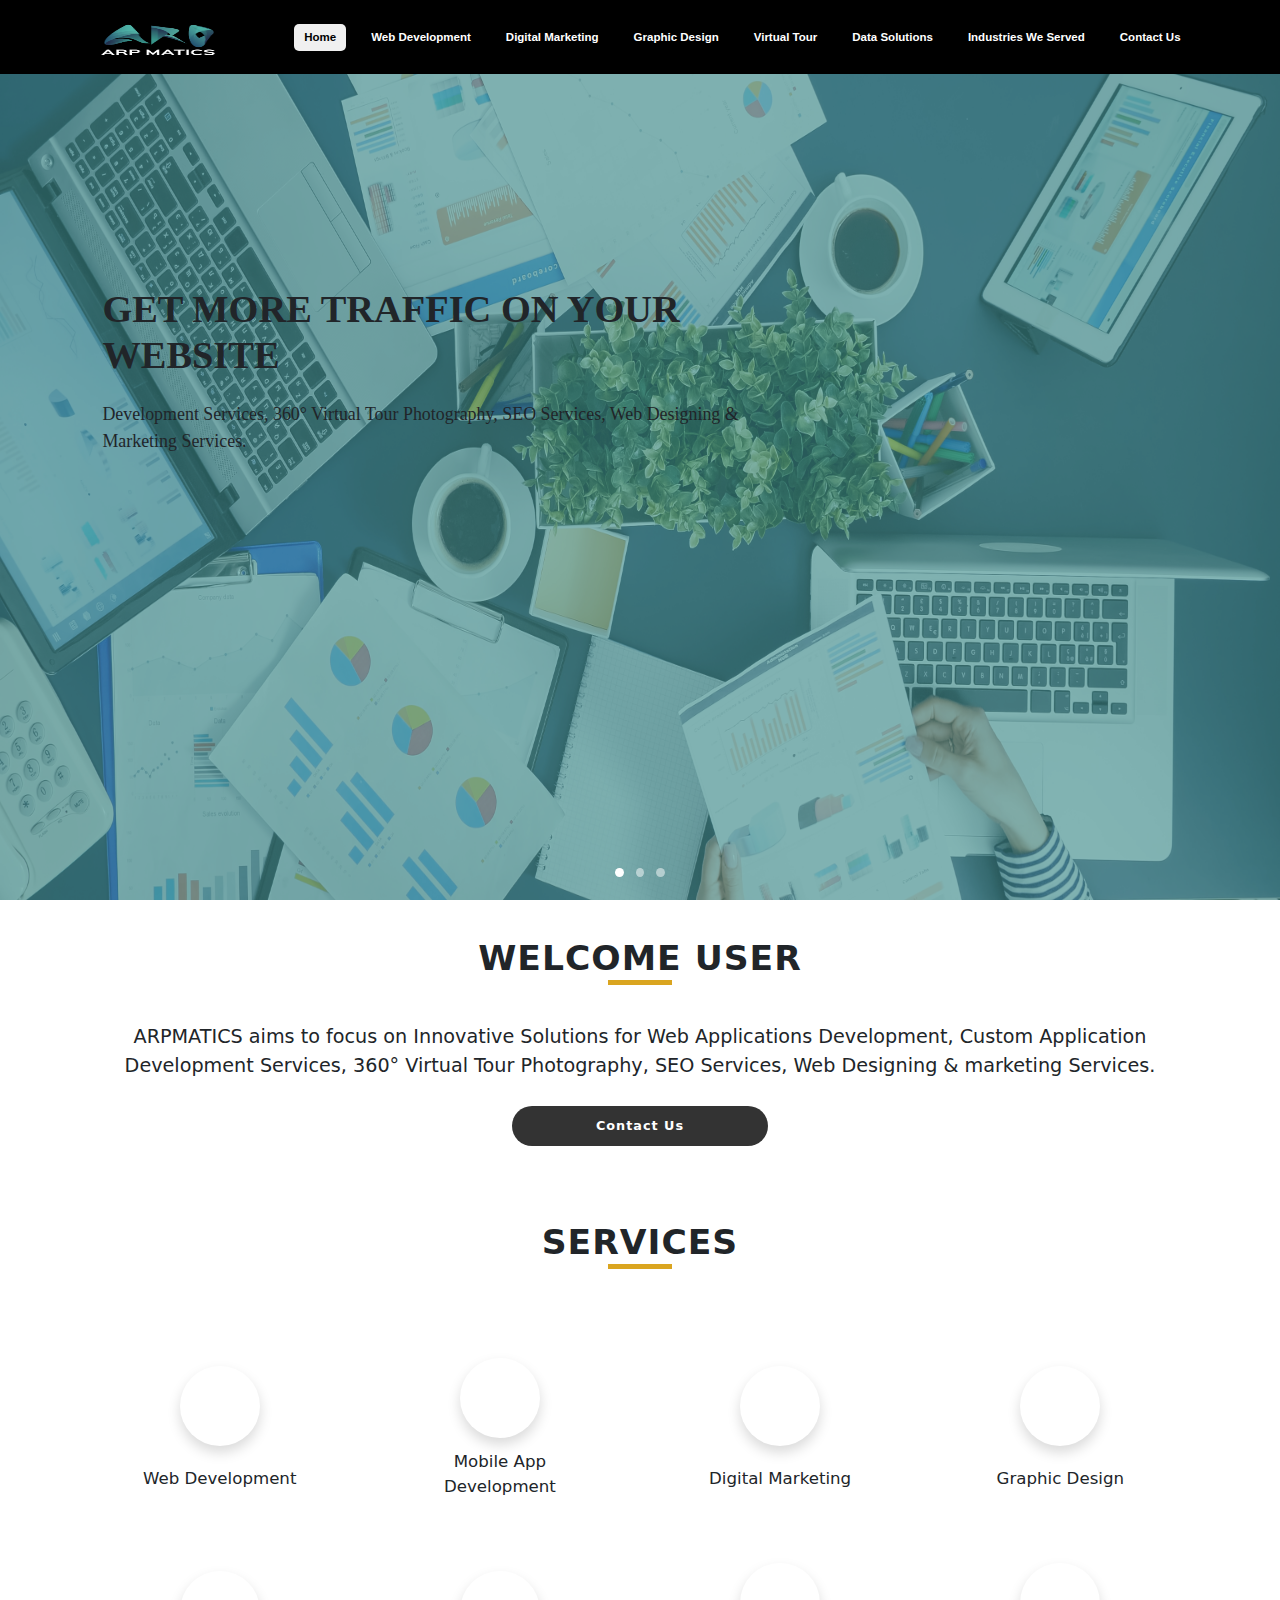
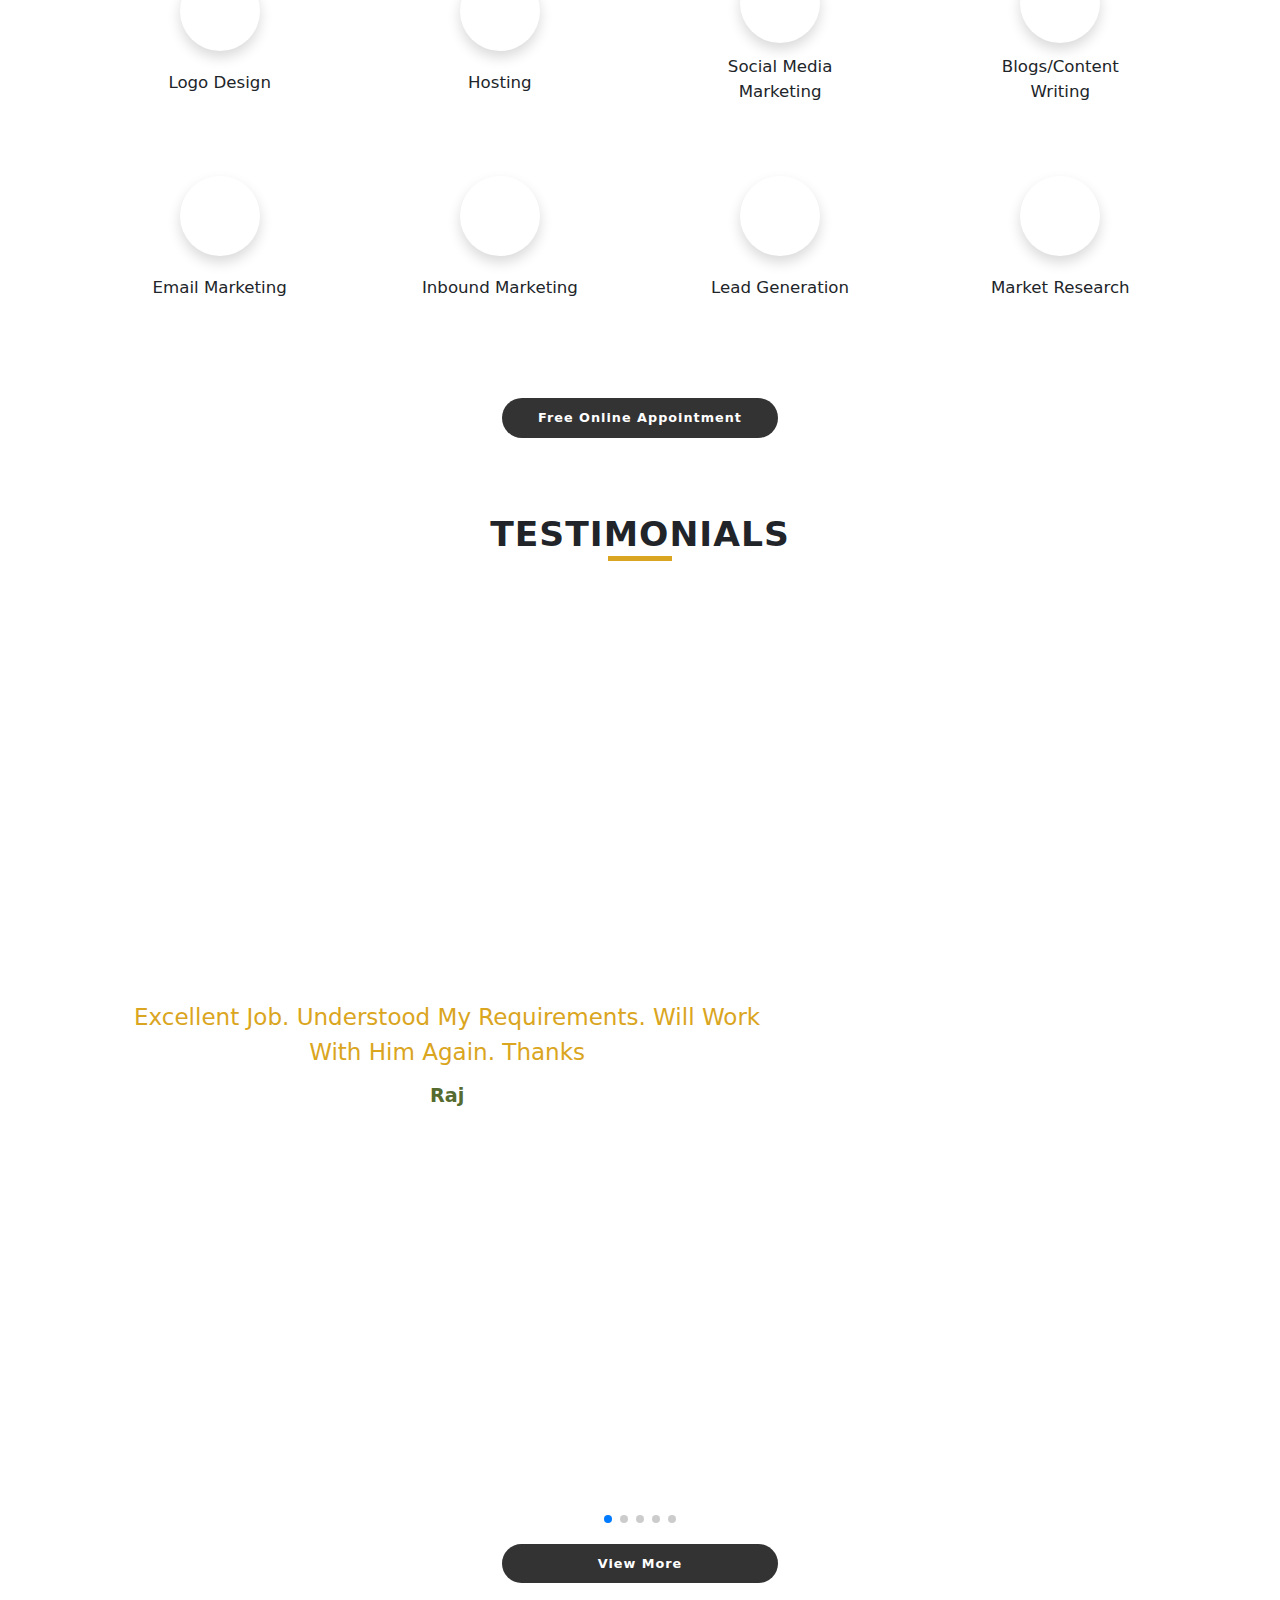
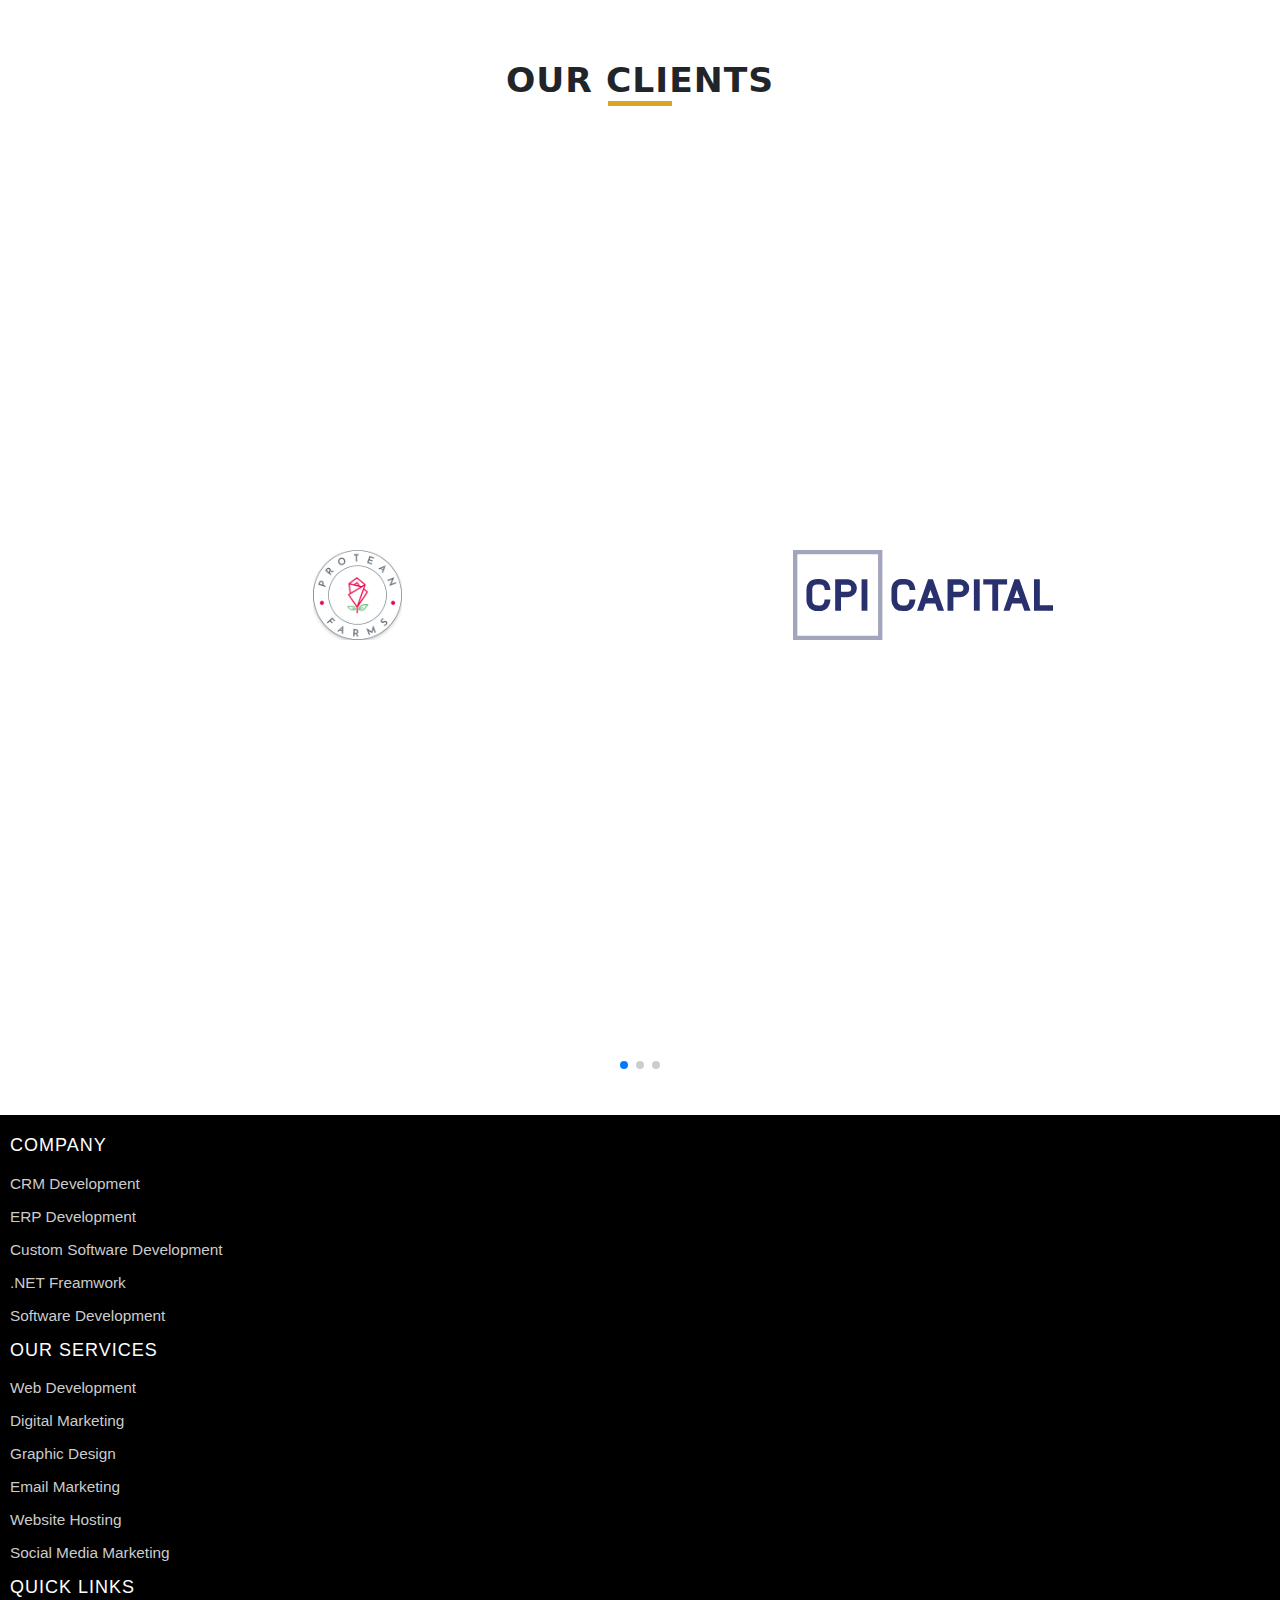
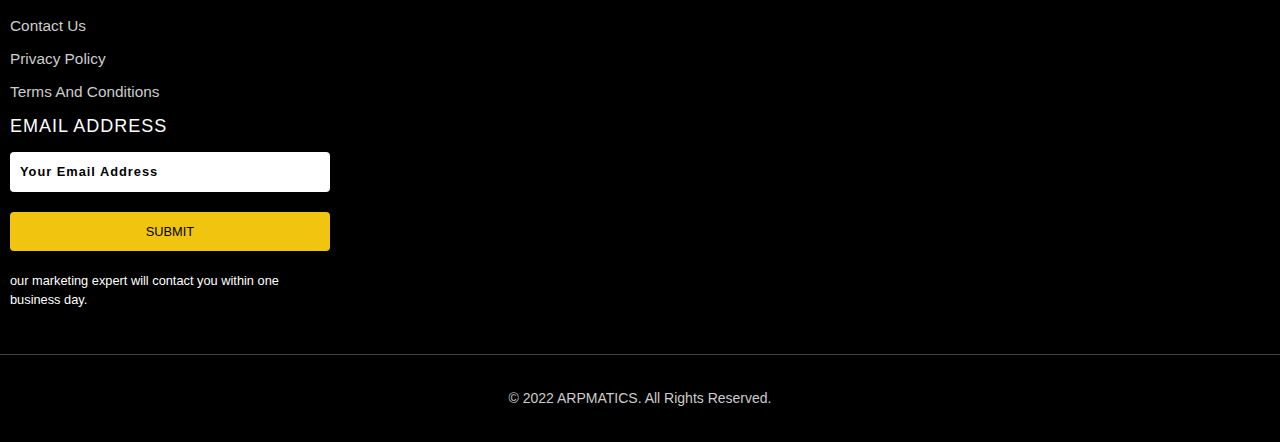
==== main.html @ f2d7c732 "first commit" ====
<html lang="en">

<head>
    <meta charset="utf-8" />
    <meta name="viewport" content="width=device-width, initial-scale=1" />
    <title>ARPMATICS</title>
    <link rel="shortcut icon" href="favicon.png" type="image/x-icon" />
    <link rel="stylesheet" href="npm/swiper%408/swiper-bundle.min.css" />
    <link href="https://cdn.jsdelivr.net/npm/bootstrap@5.3.2/dist/css/bootstrap.min.css" rel="stylesheet">
<script src="https://cdn.jsdelivr.net/npm/bootstrap@5.3.2/dist/js/bootstrap.bundle.min.js"></script>
<link href="style.css" rel="stylesheet" type="text/css" />
<link
    rel="stylesheet"
    href="https://unpkg.com/swiper/swiper-bundle.min.css"
/>
<script src="https://unpkg.com/swiper/swiper-bundle.min.js"></script>



    <link href="npm/bootstrap%405.2.0/dist/css/bootstrap.min.css" rel="stylesheet"
        integrity="sha384-gH2yIJqKdNHPEq0n4Mqa/HGKIhSkIHeL5AyhkYV8i59U5AR6csBvApHHNl/vI1Bx" crossorigin="anonymous" />
    <link href="styles.css" rel="stylesheet" type="text/css" />

    <link rel="stylesheet" href="ajax/libs/font-awesome/6.1.2/css/all.min.css"
        integrity="sha512-1sCRPdkRXhBV2PBLUdRb4tMg1w2YPf37qatUFeS7zlBy7jJI8Lf4VHwWfZZfpXtYSLy85pkm9GaYVYMfw5BC1A=="
        crossorigin="anonymous" referrerpolicy="no-referrer" />

    <script charset="utf-8" src="https://embed.tawk.to/_s/v4/app/67354992019/js/twk-chunk-bf24a88e.js"></script>
    <script charset="utf-8" src="https://embed.tawk.to/_s/v4/app/67354992019/js/twk-chunk-71978bb6.js"></script>
    <script charset="utf-8" src="https://embed.tawk.to/_s/v4/app/67354992019/js/twk-chunk-7c2f6ba4.js"></script>
    <script charset="utf-8" src="https://embed.tawk.to/_s/v4/app/67354992019/js/twk-chunk-48f3b594.js"></script>
    <script charset="utf-8" src="https://embed.tawk.to/_s/v4/app/67354992019/js/twk-chunk-4fe9d5dd.js"></script>
    <script charset="utf-8" src="https://embed.tawk.to/_s/v4/app/67354992019/js/twk-chunk-2d0b9454.js"></script>
    <script charset="utf-8" src="https://embed.tawk.to/_s/v4/app/67354992019/js/twk-chunk-24d8db78.js"></script>
   
    <script src="https://cdn.jsdelivr.net/emojione/2.2.7/lib/js/emojione.min.js" type="text/javascript" async=""
        defer=""></script>
    <script src="https://cdn.jsdelivr.net/emojione/2.2.7/lib/js/emojione.min.js" type="text/javascript" async=""
        defer=""></script>
    <style type="text/css">
        @keyframes tawkMaxOpen {
            0% {
                opacity: 0;
                transform: translate(0, 30px);
            }

            to {
                opacity: 1;
                transform: translate(0, 0px);
            }
        }

        @-moz-keyframes tawkMaxOpen {
            0% {
                opacity: 0;
                transform: translate(0, 30px);
            }

            to {
                opacity: 1;
                transform: translate(0, 0px);
            }
        }

        @-webkit-keyframes tawkMaxOpen {
            0% {
                opacity: 0;
                transform: translate(0, 30px);
            }

            to {
                opacity: 1;
                transform: translate(0, 0px);
            }
        }

        #ruum8cnhrbug1731936319638.open {
            animation: tawkMaxOpen 0.25s ease !important;
        }

        @keyframes tawkMaxClose {
            from {
                opacity: 1;
                transform: translate(0, 0px);
            }

            to {
                opacity: 0;
                transform: translate(0, 30px);
            }
        }

        @-moz-keyframes tawkMaxClose {
            from {
                opacity: 1;
                transform: translate(0, 0px);
            }

            to {
                opacity: 0;
                transform: translate(0, 30px);
            }
        }

        @-webkit-keyframes tawkMaxClose {
            from {
                opacity: 1;
                transform: translate(0, 0px);
            }

            to {
                opacity: 0;
                transform: translate(0, 30px);
            }
        }
        #ruum8cnhrbug1731936319638.closed {
            animation: tawkMaxClose 0.25s ease !important;
        }
    </style>
</head>

<body>
    <!-- navbar start -->
    <!-- navbar code start -->
    <nav class="navbar navbar-expand-lg fixed-top bgcolor" id="nav">
        <div class="container-fluid">
            <a class="navbar-brand text-uppercase" href="main.html">
                <img src="images/arp-logo.png" alt="ARPMAICS" class="img-fluid bg-logo" id="logo" />
            </a>
            <button class="navbar-toggler" type="button" data-bs-toggle="collapse"
                data-bs-target="#navbarSupportedContent" aria-controls="navbarSupportedContent" aria-expanded="false"
                aria-label="Toggle navigation">
                <span class="navbar-toggler-icon"></span>
            </button>
            <div class="collapse navbar-collapse" id="navbarSupportedContent">
                <ul class="navbar-nav mx-auto mb-2 mb-lg-0">
                    <li class="nav-item">
                        <a class="nav-link active" aria-current="page" href="index.html">Home</a>
                    </li>

                    <li class="right-menu">
                        <a class="dd-button nav-link" href="web-development.html" type="button">web development</a>
                        <div class="dd-menu">
                            <ul>
                                <li>
                                    <a class="dd-item" href="website-design.html">Website Design</a>
                                </li>
                                <li>
                                    <a class="dd-item" href="wordpress-website.html">Wordpress Websites</a>
                                </li>
                                <li>
                                    <a class="dd-item" href="e-commerce-website.html">E-Commerce Websites</a>
                                </li>
                                <li>
                                    <a class="dd-item" href="cms-website.html">Custom CMS Website</a>
                                </li>
                                <li>
                                    <a class="dd-item" href="html-website.html">HTML Websites</a>
                                </li>
                                <li>
                                    <a class="dd-item" href="shopify-website.html">Shopify Websites</a>
                                </li>
                                <li>
                                    <a class="dd-item" href="mobile-development.html">Mobile App Development</a>
                                </li>
                                <li>
                                    <a class="dd-item" href="web-app.html">Website App Development
                                    </a>
                                </li>
                                <li>
                                    <a class="dd-item" href="#">Custom App Development</a>
                                </li>
                                <li>
                                    <a class="dd-item" href="email-hosting.html">Email Hosting</a>
                                </li>
                                <li>
                                    <a class="dd-item" href="website-hosting.html">Website Hosting</a>
                                </li>
                            </ul>
                        </div>
                    </li>

                    <li class="right-menu">
                        <a class="dd-button nav-link" href="digital-marketing.html" type="button">
                            Digital Marketing
                        </a>
                        <div class="dd-menu">
                            <ul>
                                <li>
                                    <a class="dd-item" href="seo.html">Search Engine Optimization</a>
                                </li>
                                <li>
                                    <a class="dd-item" href="social-media-optimization.html">Social Media
                                        Optimization</a>
                                </li>
                                <li>
                                    <a class="dd-item" href="search-engine-marketing.html">Search Engine Marketing</a>
                                </li>
                                <li>
                                    <a class="dd-item" href="blogs-content-writing.html">Blogs/Content Writing</a>
                                </li>
                                <li>
                                    <a class="dd-item" href="social-media-marketing.html">Social Media Marketing</a>
                                </li>
                                <li>
                                    <a class="dd-item" href="inbound-marketing.html">Inbound Marketing</a>
                                </li>
                                <li>
                                    <a class="dd-item" href="sms-marketing.html">SMS Marketing</a>
                                </li>
                                <li>
                                    <a class="dd-item" href="outbound-marketing.html">Outbound Marketing</a>
                                </li>
                                <li>
                                    <a class="dd-item" href="email-marketing.html">Email Marketing</a>
                                </li>
                                <li>
                                    <a class="dd-item" href="demand-generation.html">Demand Generation</a>
                                </li>
                            </ul>
                        </div>
                    </li>

                    <li class="right-menu">
                        <a class="dd-button nav-link" href="graphic-design.html" type="button">
                            Graphic Design
                        </a>
                        <div class="dd-menu">
                            <ul>
                                <li>
                                    <a class="dd-item" href="logo-design.html">Logo Design</a>
                                </li>
                                <li>
                                    <a class="dd-item" href="boucher-design.html">Boucher Design</a>
                                </li>
                                <li>
                                    <a class="dd-item" href="leaf-let-flyer-design.html">Leaf/Let/Flyer Design</a>
                                </li>
                                <li>
                                    <a class="dd-item" href="banner-design.html">Banner Design</a>
                                </li>
                                <li>
                                    <a class="dd-item" href="business-card-design.html">Business Card Design</a>
                                </li>
                            </ul>
                        </div>
                    </li>

                    <li class="nav-item">
                        <a class="nav-link" aria-current="page" href="virtual-tour.html">Virtual Tour</a>
                    </li>

                    <div class="right-menu">
                        <a class="dd-button nav-link" href="#" role="button" data-bs-toggle="dropdown">
                            Data Solutions
                        </a>
                        <div class="dd-menu">
                            <ul>
                                <li>
                                    <a class="dd-item" href="data-intelligence.html">Data Intelligence</a>
                                </li>
                                <li>
                                    <a class="dd-item" href="data-profiling.html">Data Profiling</a>
                                </li>
                                <li>
                                    <a class="dd-item" href="market-research.html">Market Research</a>
                                </li>
                                <li>
                                    <a class="dd-item" href="lead-generation.html">Lead Generation</a>
                                </li>
                            </ul>
                        </div>
                    </div>

                    <li class="nav-item">
                        <a class="nav-link" aria-current="page" href="industries-we-served.html">industries we
                            served</a>
                    </li>

                    <li class="nav-item">
                        <a class="nav-link" aria-current="page" href="contact.html">Contact Us</a>
                    </li>
                </ul>
            </div>
        </div>
        <script>
            document.addEventListener("scroll", function () {
                const navbar = document.querySelector(".navbar");
                if (window.scrollY > 50) {
                    navbar.classList.add("scrolled");
                } else {
                    navbar.classList.remove("scrolled");
                }
            });
        </script>
        
    </nav>
    <!-- navbar code end -->
    <!-- navbar end -->

    <!-- carousel code start -->
    <div id="carouselExampleIndicators" class="carousel slide" data-bs-ride="carousel">
        <div class="carousel-indicators">
            <button type="button" data-bs-target="#carouselExampleIndicators" data-bs-slide-to="0" class="active"
                aria-label="Slide 1" aria-current="true"></button>
            <button type="button" data-bs-target="#carouselExampleIndicators" data-bs-slide-to="1" aria-label="Slide 2"
                class=""></button>
            <button type="button" data-bs-target="#carouselExampleIndicators" data-bs-slide-to="2" aria-label="Slide 3"
                class=""></button>
        </div>

        <div class="carousel-inner">
            <div class="carousel-item active">
                <img src="images/1.jpg" class="d-block w-100 img-fluid" alt="image no availble" />
                <div class="carousel-caption">
                    <h5>Get more traffic on your website</h5>
                    <p>
                        Development Services, 360° Virtual Tour Photography, SEO Services,
                        Web Designing &amp; marketing Services.
                    </p>
                </div>
            </div>
            <div class="carousel-item">
                <img src="images/2.jpg" class="d-block w-100 img-fluid" alt="image no availble" />
                <div class="carousel-caption d-md-block">
                    <h5>Building Digital Relationships and Reputation</h5>
                    <p>
                        There are three objectives for Marketing Reach, Engagement,
                        Conversion
                    </p>
                </div>
            </div>
            <div class="carousel-item">
                <img src="images/4.jpg" class="d-block w-100 img-fluid" alt="image no availble" />
                <div class="carousel-caption d-md-block">
                    <h5>Responsive web design &amp; Development</h5>
                    <p>
                        Creating an outstanding website based on the most innovative
                        concept.
                    </p>
                </div>
            </div>
        </div>
        <!-- <button class="carousel-control-prev" type="button" data-bs-target="#carouselExampleIndicators"
            data-bs-slide="prev">
            <span class="carousel-control-prev-icon" aria-hidden="true"></span>
            <span class="visually-hidden">Previous</span>
        </button>
        <button class="carousel-control-next" type="button" data-bs-target="#carouselExampleIndicators"
            data-bs-slide="next">
            <span class="carousel-control-next-icon" aria-hidden="true"></span>
            <span class="visually-hidden">Next</span>
        </button> -->
    </div>

    <!-- carousel code end -->

    <!-- welcome code start-->
    <div class="container mx-auto my-5 welcome text-center">
        <h1 class="main-heading">welcome user</h1>
        <p>
            ARPMATICS aims to focus on Innovative Solutions for Web Applications
            Development, Custom Application Development Services, 360° Virtual Tour
            Photography, SEO Services, Web Designing &amp; marketing Services.
        </p>
        <a type="button" href="contact.html" class="main-button mt-3 mb-5">
            contact us
        </a>
    </div>
    <!-- welcome code end -->

    <!-- services code start -->
    <div class="container mx-auto my-5">
        <h1 class="main-heading">services</h1>
        <div  class="row g-5 pt-5 mx-auto">
            <div class="col-6 col-md-4 col-lg-3 mx-auto">
                <div class="d-flex flex-column justify-content-evenly align-items-center service-card">
                    <div class="icon shadow">
                        <i class="fa-solid fa-laptop-code"></i>
                    </div>
                    <div class="text text-center"><span>Web Development</span></div>
                </div>
            </div>
            <div class="col-6 col-md-4 col-lg-3 mx-auto">
                <div class="d-flex flex-column justify-content-evenly align-items-center service-card"
                    >
                    <div class="icon shadow">
                        <i class="fas fa-mobile-alt"></i>
                    </div>
                    <div class="text text-center">
                        <span>Mobile App Development</span>
                    </div>
                </div>
            </div>
            <div class="col-6 col-md-4 col-lg-3 mx-auto">
                <div class="d-flex flex-column justify-content-evenly align-items-center service-card"
                   >
                    <div class="icon shadow">
                        <i class="fas fa-bullhorn"></i>
                    </div>
                    <div class="text text-center"><span>Digital Marketing</span></div>
                </div>
            </div>
            <div class="col-6 col-md-4 col-lg-3 mx-auto">
                <div class="d-flex flex-column justify-content-evenly align-items-center service-card"
                    >
                    <div class="icon shadow">
                        <i class="fas fa-globe"></i>
                    </div>
                    <div class="text text-center"><span>Graphic Design</span></div>
                </div>
            </div>
            <div class="col-6 col-md-4 col-lg-3 mx-auto">
                <div class="d-flex flex-column justify-content-evenly align-items-center service-card"
                    >
                    <div class="icon shadow">
                        <i class="fas fa-atom"></i>
                    </div>
                    <div class="text text-center"><span>Logo Design</span></div>
                </div>
            </div>
            <div class="col-6 col-md-4 col-lg-3 mx-auto">
                <div class="d-flex flex-column justify-content-evenly align-items-center service-card"
                 >
                    <div class="icon shadow">
                        <i class="fas fa-server"></i>
                    </div>
                    <div class="text text-center"><span>Hosting</span></div>
                </div>
            </div>
            <div class="col-6 col-md-4 col-lg-3 mx-auto">
                <div class="d-flex flex-column justify-content-evenly align-items-center service-card">
                    <div class="icon shadow">
                        <i class="fas fa-poll-h"></i>
                    </div>
                    <div class="text text-center">
                        <span>Social Media Marketing</span>
                    </div>
                </div>
            </div>
            <div class="col-6 col-md-4 col-lg-3 mx-auto">
                <div class="d-flex flex-column justify-content-evenly align-items-center service-card">
                    <div class="icon shadow">
                        <i class="fas fa-blog"></i>
                    </div>
                    <div class="text text-center">
                        <span>Blogs/Content Writing</span>
                    </div>
                </div>
            </div>
            <div class="col-6 col-md-4 col-lg-3 mx-auto">
                <div class="d-flex flex-column justify-content-evenly align-items-center service-card">
                    <div class="icon shadow">
                        <i class="fa-solid fa-envelopes-bulk"></i>
                    </div>
                    <div class="text text-center"><span>Email Marketing</span></div>
                </div>
            </div>
            <div class="col-6 col-md-4 col-lg-3 mx-auto">
                <div class="d-flex flex-column justify-content-evenly align-items-center service-card">
                    <div class="icon shadow">
                        <i class="fa-solid fa-chart-pie"></i>
                    </div>
                    <div class="text text-center"><span>Inbound Marketing</span></div>
                </div>
            </div>
            <div class="col-6 col-md-4 col-lg-3 mx-auto">
                <div class="d-flex flex-column justify-content-evenly align-items-center service-card">
                    <div class="icon shadow">
                        <i class="fa-solid fa-filter-circle-dollar"></i>
                    </div>
                    <div class="text text-center"><span>Lead Generation</span></div>
                </div>
            </div>
            <div class="col-6 col-md-4 col-lg-3 mx-auto">
                <div class="d-flex flex-column justify-content-evenly align-items-center service-card">
                    <div class="icon shadow">
                        <i class="fas fa-cogs"></i>
                    </div>
                    <div class="text text-center"><span>Market Research</span></div>
                </div>
            </div>
        </div>
        <div class="row mx-auto my-5">
            <a type="button" href="online-appointment.html" class="main-button my-5">
                Free Online Appointment
            </a>
        </div>
    </div>
    <!-- services code end -->

    <!-- testimonial section star -->
    <!-- Swiper -->
    <div class="container mx-auto">
        <h1 class="main-heading">testimonials</h1>
        <div
            class="swiper mySwiper mt-5 mb-3 mx-auto swiper-initialized swiper-horizontal swiper-pointer-events swiper-backface-hidden">
            <div class="swiper-wrapper" id="swiper-wrapper-73b439effa0f0428" aria-live="off" style="
            transition-duration: 0ms;
            transform: translate3d(-1344px, 0px, 0px);
          ">
                <div class="swiper-slide" role="group" aria-label="1 / 5" style="width: 418px; margin-right: 30px">
                    <!-- example -->
                    <div class="review-box">
                        <div>
                            <p class="review">
                                Elwin was excellent and worked with me to refine the original
                                design. I highly recommend ARPMATICS Business Solutions
                            </p>
                        </div>
                        <div>
                            <p class="review-name">Tom care</p>
                        </div>
                    </div>
                    <!-- example -->
                </div>

                <div class="swiper-slide" role="group" aria-label="2 / 5" style="width: 418px; margin-right: 30px">
                    <!-- example -->
                    <div class="review-box">
                        <div>
                            <p class="review">
                                Excellent job. Understood my requirements. Will work with him
                                again. Thanks
                            </p>
                        </div>
                        <div>
                            <p class="review-name">raj</p>
                        </div>
                    </div>
                    <!-- example -->
                </div>

                <div class="swiper-slide swiper-slide-prev" role="group" aria-label="3 / 5"
                    style="width: 418px; margin-right: 30px">
                    <!-- example -->
                    <div class="review-box">
                        <div>
                            <p class="review">
                                Very professional, on time and organised. Thanks foe your
                                great work.
                            </p>
                        </div>
                        <div>
                            <p class="review-name">Rahima</p>
                        </div>
                    </div>
                    <!-- example -->
                </div>

                <div class="swiper-slide swiper-slide-active" role="group" aria-label="4 / 5"
                    style="width: 418px; margin-right: 30px">
                    <!-- example -->
                    <div class="review-box">
                        <div>
                            <p class="review">
                                Excellent job. Understood my requirements. Will work with him
                                again. Thanks
                            </p>
                        </div>
                        <div>
                            <p class="review-name">catty</p>
                        </div>
                    </div>
                    <!-- example -->
                </div>
                <div class="swiper-slide swiper-slide-next" role="group" aria-label="5 / 5"
                    style="width: 418px; margin-right: 30px">
                    <!-- example -->
                    <div class="review-box">
                        <div>
                            <p class="review">
                                Elwin was excellent and worked with me to refine the original
                                design. I highly recommend ARPMATICS Business Solutions
                            </p>
                        </div>
                        <div>
                            <p class="review-name">rohan bajaj</p>
                        </div>
                    </div>
                    <!-- example -->
                </div>
            </div>
            <div
                class="swiper-pagination swiper-pagination-clickable swiper-pagination-bullets swiper-pagination-horizontal">
                <span class="swiper-pagination-bullet" tabindex="0" role="button"
                    aria-label="Go to slide 1"></span><span class="swiper-pagination-bullet" tabindex="0" role="button"
                    aria-label="Go to slide 2"></span><span class="swiper-pagination-bullet" tabindex="0" role="button"
                    aria-label="Go to slide 3"></span><span
                    class="swiper-pagination-bullet swiper-pagination-bullet-active" tabindex="0" role="button"
                    aria-label="Go to slide 4" aria-current="true"></span><span class="swiper-pagination-bullet"
                    tabindex="0" role="button" aria-label="Go to slide 5"></span>
            </div>
            <span class="swiper-notification" aria-live="assertive" aria-atomic="true"></span>
        </div>
        <div class="row mx-auto">
            <a class="main-button mb-5" type="button" href="#"> view more </a>
        </div>
        <script>
           var swiper = new Swiper(".mySwiper", {
                loop: true, // Enables infinite looping
                slidesPerView: 1, // Number of slides visible
                spaceBetween: 30, // Spacing between slides
                navigation: {
                    nextEl: ".swiper-button-next",
                    prevEl: ".swiper-button-prev",
                },
                pagination: {
                    el: ".swiper-pagination",
                    clickable: true,
                },
            });
        </script>
        
    </div>
    
    <!-- testimonial section end -->

    <!-- our partner section star -->
    <!-- Swiper -->
    <div class="container mx-auto my-5">
        <h1 class="main-heading">our clients</h1>
        <div
            class="swiper clientSwiper my-5 mb-3 mx-auto swiper-initialized swiper-horizontal swiper-pointer-events swiper-backface-hidden">
            <div class="swiper-wrapper" id="swiper-wrapper-4dc385b82edbb7ad" aria-live="off" style="
            transform: translate3d(0px, 0px, 0px);
            transition-duration: 0ms;
          ">
                <div class="swiper-slide swiper-slide-active" role="group" aria-label="1 / 4"
                    style="width: 204px; margin-right: 10px">
                    <div class="ourclient">
                        <img src="images/client1.png" alt="img not availble" class="img-fluid" />
                    </div>
                </div>

                <div class="swiper-slide swiper-slide-next" role="group" aria-label="2 / 4"
                    style="width: 204px; margin-right: 10px">
                    <div class="ourclient">
                        <img src="images/client2.svg" alt="img not availble" class="img-fluid" />
                    </div>
                </div>

                <div class="swiper-slide" role="group" aria-label="3 / 4" style="width: 204px; margin-right: 10px">
                    <div class="ourclient">
                        <img src="images/CLIENT3.jpeg" alt="img not availble" class="img-fluid" />
                    </div>
                </div>

                <div class="swiper-slide" role="group" aria-label="4 / 4" style="width: 204px; margin-right: 10px">
                    <div class="ourclient">
                        <img src="images/CLIENT4.jpeg" alt="img not availble" class="img-fluid" />
                    </div>
                </div>
            </div>
            <div
                class="swiper-pagination swiper-pagination-clickable swiper-pagination-bullets swiper-pagination-horizontal">
                <span class="swiper-pagination-bullet swiper-pagination-bullet-active" tabindex="0" role="button"
                    aria-label="Go to slide 1" aria-current="true"></span><span class="swiper-pagination-bullet"
                    tabindex="0" role="button" aria-label="Go to slide 2"></span><span class="swiper-pagination-bullet"
                    tabindex="0" role="button" aria-label="Go to slide 3"></span>
            </div>
            <span class="swiper-notification" aria-live="assertive" aria-atomic="true"></span>
        </div>
    </div>
    <!-- our partner section end -->

    <!-- footer code start -->
    <!-- footer section start -->
    <div class="footer">
        <div class="col-6 col-md-3 mx-auto footer-box mb-4 mb-md-0">
            <ul>
                <li>
                    <h5>company</h5>
                </li>
                <li><a href="CRM.html"> CRM Development</a></li>
                <li><a href="ERP.html"> ERP Development</a></li>
                <li>
                    <a href="custom-software-development.html">Custom Software Development</a>
                </li>
                <li><a href="net-framework.html"> .NET Freamwork</a></li>
                <li><a href="software-development.html">Software Development</a></li>
            </ul>
        </div>

        <div class="col-6 col-md-3 mx-auto footer-box mb-4 mb-md-0">
            <ul>
                <li>
                    <h5>Our services</h5>
                </li>
                <li><a href="web-development.html">Web Development</a></li>
                <li><a href="digital-marketing.html">Digital Marketing</a></li>
                <li><a href="graphic-design.html">Graphic Design</a></li>
                <li><a href="email-marketing.html">Email Marketing</a></li>
                <li><a href="website-hosting.html">Website Hosting</a></li>
                <li>
                    <a href="social-media-marketing.html">Social Media Marketing</a>
                </li>
            </ul>
        </div>

        <div class="col-6 col-md-3 mx-auto footer-box mb-4 mb-md">
            <ul>
                <li>
                    <h5>Quick Links</h5>
                </li>
                <li><a href="contact.html">Contact Us</a></li>
                <li><a href="privacy-policy.html">Privacy Policy</a></li>
                <li><a href="terms-and-conditions.html">Terms And Conditions</a></li>
            </ul>
        </div>

        <div class="col-6 col-md-3 mx-auto footer-box mb-4 mb-md-0">
            <ul>
                <li>
                    <h5>email Address</h5>
                </li>
                <form method="post" action="">
                    <li>
                        <input type="email" placeholder="Your Email Address" name="email" />
                    </li>
                    <li>
                        <input type="submit" name="submit" href="" value="submit" class="sign_up" />
                    </li>
                </form>
                <li>
                    <div>
                        <p>
                            our marketing expert will contact you within one business day.
                        </p>
                        <span>
                            <i class="fa-brands fa-square-facebook fa-2xl px-1"></i>
                            <i class="fa-brands fa-square-instagram fa-2xl px-1"></i>
                            <i class="fa-brands fa-linkedin fa-2xl px-1"></i>
                            <i class="fa-brands fa-square-twitter fa-2xl px-1"></i>
                        </span>
                    </div>
                </li>
            </ul>
        </div>
        <div class="row mx-auto">
            <hr />
            <p class="text-center copy-right">
                © 2022 ARPMATICS. All Rights Reserved.
            </p>
        </div>
    </div>
    <!-- footer section end -->
    <script src="https://embed.tawk.to/_s/v4/app/67354992019/js/twk-main.js" charset="UTF-8" crossorigin="*"></script>
    <script src="https://embed.tawk.to/_s/v4/app/67354992019/js/twk-vendor.js" charset="UTF-8" crossorigin="*"></script>
    <script src="https://embed.tawk.to/_s/v4/app/67354992019/js/twk-chunk-vendors.js" charset="UTF-8"
        crossorigin="*"></script>
    <script src="https://embed.tawk.to/_s/v4/app/67354992019/js/twk-chunk-common.js" charset="UTF-8"
        crossorigin="*"></script>
    <script src="https://embed.tawk.to/_s/v4/app/67354992019/js/twk-runtime.js" charset="UTF-8"
        crossorigin="*"></script>
    <script src="https://embed.tawk.to/_s/v4/app/67354992019/js/twk-app.js" charset="UTF-8" crossorigin="*"></script>
    <script async="" src="https://embed.tawk.to/6300dad137898912e96423da/1gatldhl8" charset="UTF-8"
        crossorigin="*"></script>
    <script src="npm/bootstrap%405.2.0/dist/js/bootstrap.bundle.min.js"
        integrity="sha384-A3rJD856KowSb7dwlZdYEkO39Gagi7vIsF0jrRAoQmDKKtQBHUuLZ9AsSv4jD4Xa"
        crossorigin="anonymous"></script>

    <script src="js/index.js"></script>

    <script src="npm/swiper%408/swiper-bundle.min.js"></script>
    <script>
        var swiper = new Swiper(".mySwiper", {
            slidesPerView: 1,
            spaceBetween: 30,
            autoplay: {
                delay: 2500,
            },
            pagination: {
                el: ".swiper-pagination",
                clickable: true,
            },
        });

        var swiper = new Swiper(".clientSwiper", {
            slidesPerView: 2,
            spaceBetween: 10,
            autoplay: {
                delay: 2000,
            },
            pagination: {
                el: ".swiper-pagination",
                clickable: true,
            },
        });

        function web_development() {
            location.replace("/web-development.php");
        }
        function mobile() {
            location.replace("/mobile-development.php");
        }
        function digital_marketing() {
            location.replace("/digital-marketing.php");
        }
        function graphic_design() {
            location.replace("/graphic-design.php");
        }
        function logo() {
            location.replace("/logo-design.php");
        }
        function hosting() {
            location.replace("/website-hosting.php");
        }
        function smm() {
            location.replace("/social-media-marketing.php");
        }
        function blog() {
            location.replace("/blogs-content-writing.php");
        }
        function email_m() {
            location.replace("/email-marketing.php");
        }
        function inbound_m() {
            location.replace("/inbound-marketing.php");
        }
        function lead_g() {
            location.replace("/lead-generation.php");
        }
        function market_r() {
            location.replace("/market-research.php");
        }
    </script>

    <script src="ajax/libs/particlesjs/2.2.3/particles.min.js"></script>

    <!--Start of Tawk.to Script-->
    <script type="text/javascript">
        var Tawk_API = Tawk_API || {},
            Tawk_LoadStart = new Date();
        (function () {
            var s1 = document.createElement("script"),
                s0 = document.getElementsByTagName("script")[0];
            s1.async = true;
            s1.src = "https://embed.tawk.to/6300dad137898912e96423da/1gatldhl8";
            s1.charset = "UTF-8";
            s1.setAttribute("crossorigin", "*");
            s0.parentNode.insertBefore(s1, s0);
        })();
    </script>
    <!--End of Tawk.to Script-->
</body>

</html>
---- style.css ----
/* General styles for the navbar */
.navbar {
    background-color: #000 !important; /* Black background */
    transition: background-color 0.3s ease !important;
    padding: 10px 20px !important;
    font-family: Arial, sans-serif !important;
    z-index: 1000 !important;
}

.navbar .navbar-brand {
    color: #fff !important; /* White text for brand */
    font-weight: bold !important;
    font-size: 1.2rem !important;
    text-decoration: none !important;
}

.navbar .navbar-brand img {
    max-height: 40px !important;
}

.navbar-toggler {
    border: none !important;
    color: #fff !important; /* White text for the toggler */
}

.navbar-nav {
    display: flex !important;
    gap: 15px !important;
    align-items: center !important;
}

.navbar-nav .nav-item {
    list-style: none !important;
}

.navbar-nav .nav-link {
    color: #fff !important; /* White text for navigation links */
    text-transform: capitalize !important;
    text-decoration: none !important;
    font-size: 0.9rem !important;
    padding: 5px 10px !important;
    transition: background 0.3s ease !important, color 0.3s ease !important;
}

.navbar-nav .nav-link:hover,
.navbar-nav .nav-link.active {
    color: #000 !important; /* Black text on hover/active */
    background-color: #f0f0f0 !important; /* Light background on hover/active */
    border-radius: 5px !important;
}

/* Dropdown menu styling */
.dd-menu {
    display: none !important;
    position: absolute !important;
    top: 100% !important;
    left: 0 !important;
    background-color: #fff !important;
    border-radius: 5px !important;
    box-shadow: 0 2px 10px rgba(0, 0, 0, 0.1) !important;
    min-width: 180px !important;
    z-index: 10 !important;
}

.dd-menu .dd-item {
    padding: 8px 12px !important;
    display: block !important;
    color: #000 !important; /* Black text for dropdown items */
    text-decoration: none !important;
    font-size: 0.85rem !important;
    transition: background 0.3s ease !important, color 0.3s ease !important;
}

.dd-menu .dd-item:hover {
    background-color: #f0f0f0 !important;
    color: #333 !important;
}

/* Show dropdown menu on hover */
.right-menu:hover .dd-menu {
    display: block !important;
}

/* Responsive Design */
@media (max-width: 991px) {
    .navbar-nav {
        flex-direction: column !important;
        text-align: center !important;
    }

    .right-menu {
        position: static !important;
    }

    .dd-menu {
        position: static !important;
        display: none !important;
    }

    .right-menu:hover .dd-menu {
        display: block !important;
    }

    .navbar .navbar-toggler {
        display: block !important;
    }

    .collapse {
        display: none !important;
    }

    .collapse.show {
        display: block !important;
    }
}

/* Footer Styles */
.footer {
    background-color: #000 !important;
    color: #fff !important;
    padding: 20px 0 !important;
    font-family: Arial, sans-serif !important;
}

.footer-container {
    display: flex !important;
    flex-wrap: wrap !important;
    justify-content: space-between !important;
    max-width: 1200px !important;
    margin: auto !important;
}

.footer-box {
    flex: 1 1 calc(25% - 20px) !important; /* Flex-grow for equal spacing */
    margin: 0 10px !important;
    min-width: 200px !important; /* Ensure boxes are not too small */
}

.footer-box h5 {
    font-size: 18px !important;
    text-transform: uppercase !important;
    margin-bottom: 15px !important;
    color: #fff !important;
}

.footer-box ul {
    list-style: none !important;
    padding: 0 !important;
}

.footer-box ul li {
    margin-bottom: 10px !important;
}

.footer-box ul li a {
    text-decoration: none !important;
    color: #ccc !important;
    transition: color 0.3s !important;
}

.footer-box ul li a:hover {
    color: #f1c40f !important;
}

.footer input[type="email"],
.footer input[type="submit"] {
    width: 100% !important;
    padding: 10px !important;
    margin-bottom: 10px !important;
    border-radius: 4px !important;
    border: none !important;
}

.footer input[type="submit"] {
    background-color: #f1c40f !important;
    color: #000 !important;
    cursor: pointer !important;
    text-transform: uppercase !important;
}

.footer input[type="submit"]:hover {
    background-color: #e1b800 !important;
}

.footer span i {
    color: #ccc !important;
    margin-right: 10px !important;
    transition: color 0.3s !important;
}

.footer span i:hover {
    color: #f1c40f !important;
}

.copy-right {
    font-size: 14px !important;
    margin-top: 20px !important;
    color: #ccc !important;
    text-align: center !important;
}

/* Responsive Footer */
@media (max-width: 768px) {
    .footer-container {
        flex-direction: column !important;
        align-items: center !important;
    }

    .footer-box {
        margin-bottom: 20px !important;
        flex: 1 1 100% !important;
    }
}


/* General Button Styles */
.main-button {
    display: inline-block !important;
    padding: 10px 5px !important;
    font-size: 1rem !important;
    font-weight: bold !important;
    text-align: center !important;
    text-decoration: none !important;
    color: #fff !important; /* Default text color */
    background-color: #333 !important; /* Default background color */
    border: none !important;
    border-radius: 20px !important;
    transition: background-color 0.3s ease, color 0.3s ease !important;
    cursor: pointer !important;
}

/* Hover Effect */
.main-button:hover {
    background-color: #007bff !important; /* Blue background on hover */
    color: #fff !important; /* Ensure text stays white */
}
---- styles.css ----
@import url('../css2');
@import url('../css2-1');

*{
    margin:0;
    padding:0;
    box-sizing:border
}

html{
    font-size:80%;
    overflow-x: hidden;
}
body{
    overflow-x: hidden;
}




/* custom dropdown css start */

.dd-button{
    background-color: transparent;
    font-size:1.2rem;
    font-weight:600;
    color:var(--white);
    cursor: pointer;
    text-decoration: none;
}
.right-menu{
    position:relative;
    display:inline-block;

}
.dd-menu{
    display: none;
    position: absolute;
    background-color:black;
    min-width: 20rem;
    box-shadow: 0px 8px 16px 0px rgba(0,0,0,0.2);
    z-index:1;
    padding-bottom:1rem;
    border-radius: .5rem;
    /* margin-top: 1rem; */
}
.dd-menu ul li{
    list-style: none;
}
.dd-menu .dd-item{
    color:var(--white);
    font-size: 1.2rem;
    font-weight: 500;
    padding-top:.5rem;
    padding-left:1rem;
    text-decoration: none;
    display: block;

}
.dd-menu .dd-item:hover{
    color:var(--maincolor);

}
.right-menu:hover .dd-menu{
    display: block;
}

/* .right-menu:hover .dd-button{ */
    /* border-bottom: 5px solid var(--white); */
/* } */
/* custom dropdown css end */


.bg-logo{
    height:5rem;
    width:10rem;
    margin-left:5rem;
    margin-top: .5rem;
}

/*.background {*/
/*    position: absolute;*/
/*    display: block;*/
/*    top: 0;*/
/*    left: 0;*/
/*    z-index: 0;*/
/*}*/


.carousel, .carousel img{
        height:100vh;
        width: 100vw;
}

/* navbar css */
.bgcolor{
    background-color:var(--black);
} 


/* .dropdown:hover .dropdown-menu{
    display:block;
} */

.nav-item .nav-link{
    font-size: 1.2rem;
    font-weight:600;
    color:var(--white);
}
.nav-link:hover , .nav-item .nav-link.active:hover{
    color:var(--maincolor); 
}

.nav-item .nav-link.active{
    font-size:1.2rem;
    font-weight:600;
    color:var(--white);
}

/* .dropdown-menu {
    padding-left:1rem;
    margin-top: 1rem;
    color: var(--white);
    background-color:var(--black);   
    border:1px solid var(--black);
} */
/* .dropdown-item{
    background-color:transparent;
    color:var(--white);
    font-size: 1.1rem;
    font-weight: 500;
} */
/* .dropdown-item:hover{
    background-color: transparent;
    color:var(--maincolor);
    
} */



.carousel-item::before{
content:"";
display: block;
position:absolute;
top:0;
left:0;
bottom:0;
right:0;
background-color:#439696;
opacity: 0.6;
}

.carousel-caption{
position: absolute;
top: 30%;
left: 5%;
padding-top: 1.25rem;
padding-bottom: 1.25rem;
padding-left:3rem;
color: var(--white);
text-align: start;
}

.carousel-caption h5{
    font-size:3rem;
    font-weight: 900;
    font-family: 'Roboto Slab', serif;
    text-transform: uppercase;
    width: fit-content;
    max-width:60%;
    margin-bottom:1.8rem;
}
.carousel-caption p{
    font-size:1.4rem;
    font-weight: 500;
    text-transform: capitalize;
    font-family: 'Roboto Slab', serif;
    width: fit-content;
    max-width:70%;
}

.carousel-indicators [data-bs-target]{
    border-radius:50%;
    height: .7rem;
    width: .7rem;
    margin-right: 6px;
    margin-left: 6px;
}

.service-card{
    width: 13rem;
    height: 13rem;
    background-color: var(--white);
    margin-right: auto;
    margin-left: auto;
    border-radius: 1rem;
    border: 1px solid var(--subcolor);
}
.service-card:hover{
    background-color: goldenrod;  
    border:1px solid white; 
}


    
.service-card .icon{
    width: 6.25rem;
    height: 6.25rem;
    border-radius: 50%;
    background-color:var(--maincolor);
    display: flex;
    justify-content: center;
    align-items: center;
}

.service-card .icon i{
    color:var(--subcolor);
    font-size:2.5rem;
   
}
.service-card .text{
    color:var(--subcolor);
    font-size:1.3rem;
    font-weight: 500;
   
}

.main-heading{
    font-size:2.7rem;
    font-weight:700;
    letter-spacing:1px;
    text-transform:uppercase;
    text-align:center;
    margin-right:auto;
    /* white-space:nowrap; */
    padding-bottom:1rem;
}
.main-heading::after{
    background-color:goldenrod;
    content: '';
    display: block;
    height: 5px;
    width: 5rem;
    margin-bottom:1.5rem;
    margin-left:auto;
    margin-right:auto;
}

.welcome p{
    font-size: 1.5rem;
    text-align: center;
   
}

.main-button{
    background-color: var(--subcolor);
    border:1px solid var(--subcolor);
    text-decoration: none;
    color:var(--white);
    padding-left: 1rem;
    padding-right: 1rem;
    padding-top: .8rem;
    padding-bottom: .8rem;
    text-transform: capitalize;
    letter-spacing:1px;
    font-size: 1.3rem;
    font-weight: 400;
    min-width:20rem;
    max-width:90%;
    max-width:21.5rem;
    text-align: center;
    margin-left:auto;
    margin-right:auto;
    border-radius: 3rem;    
}
.main-button:hover{
    color: var(--subcolor);
    border: 1px solid var(--subcolor);
    background-color: var(--white);
    font-weight: 500;
}

.footer{
    background-color: var(--black);
    color:white;
}
.footer-box ul li{
 list-style: none;
 margin-bottom:.3rem;
}
.footer-box {
    align-items:flex-start;
}
.footer-box ul li h5{
    font-size:1.6rem;
    font-weight: 500;
    text-transform: uppercase;
    letter-spacing: 1px;
}
.footer-box ul li a{
    color:white;
    text-decoration: none;
    font-size: 1.2rem;
    text-transform: capitalize;
}
.footer-box ul li a:hover{
    color:white;
    border-bottom: 2px solid var(--subcolor);
    
}
.footer-box input, .footer-box button{
    padding-top:.5rem;
    padding-bottom:.5rem;
    padding-left:1rem;
    padding-right:1rem;
    border: none;
    box-shadow: none;
    border-radius: 2px;
    margin-bottom: 5px;
}
.footer-box input:focus{
    outline:none;
}

.footer-box input::placeholder{
    color:var(--subcolor);
    font-size: 1rem;
    font-weight: 700;
    letter-spacing: 1px;
}

.footer-box .sign_up{
    text-transform: capitalize;
    font-weight: 500;
    color:var(--black);
    background-color: var(--white);
}
.footer-box .sign_up:hover{
    color:var(--white);
    border:1px solid var(--white);
    background-color: var(--black);
}
.footer-box p{
    font-size: 1rem;
    font-weight: 500;
    color:var(--maincolor);
}

.copy-right{
    font-size: 1rem;
    font-weight: 500;
}


/* testimonial section css here */




.swiper {
    width: 100%;
    height: 100%;
  }

  .swiper-slide{
    text-align: center;
    font-size: 18px;
    background: #fff;

    /* Center slide text vertically */
    display: -webkit-box;
    display: -ms-flexbox;
    display: -webkit-flex;
    display: flex;
    -webkit-box-pack: center;
    -ms-flex-pack: center;
    -webkit-justify-content: center;
    justify-content: center;
    -webkit-box-align: center;
    -ms-flex-align: center;
    -webkit-align-items: center;
    align-items: center;
  }

  .swiper-slide img {
    display: block;
    width: 100%;
    height: 100%;
    height: 150px;
    object-fit: cover;
  }

  .ourclient img{
    height:7rem;
    width: fit-content;
    min-width: 7rem;
    margin-bottom:5rem;
    margin-left:auto;
    margin-right: auto;
  }

  

/* testimonial section css end */

.review-box{
    width:60%;
    height:60%;
    margin-left:auto;
    margin-right:auto;
    display:flex;
    flex-direction: column;
    align-items: center;
    justify-content: center;
    margin-bottom: 3rem;
}

.review{
    font-size:1.8rem;
    font-weight:500;
    text-align: center;
    text-transform: capitalize;
    /* color:burlywood; */
    color:goldenrod;
}
.review-name{
    font-size:1.5rem;
    font-weight: 600;
    text-align: center;
    color:darkolivegreen;
    text-transform: capitalize;
}

/* webdevelopment-page-css-start-here */
.main-banner, .main-banner img{
    height:95vh;
    width:100vw;
}
/*.main-banner::before{*/
/*    content:"";*/
/*    display: block;*/
/*    position:absolute;*/
/*    top:0;*/
/*    left:0;*/
/*    bottom:5vh;*/
/*    right:0;*/
/*    background-color:var(--black);*/
/*    opacity: 0.7;*/
    
/*}*/
.sub-banner, .sub-banner img{
    height:66vh;
    width:100vw;
}
/* .sub-banner::before{
    content:"";
    display: block;
    position:absolute;
    top:0;
    left:0;
    bottom:35vh;
    right:0;
    background-color:var(--black);
    opacity: 0;
    
} */
.banner-heading{
    width:70%;
    height:30%;
    margin-left:auto;
    margin-right:auto;
    position: relative;
    bottom:50%;
    /* background-color: white; */
    
}
.banner-heading h1{
    font-size: 4.5rem;
    font-weight: 700;
    text-transform: uppercase;
    text-align: center;
    color: var(--white);
    word-wrap: break-word;
}
.main-para{
    font-size: 1.2rem;
    text-align: start;
    /*text-transform: capitalize;*/
    font-family: 'IBM Plex Serif', serif;
    width: 95%;
}
.sub-heading{
    font-size:2rem;
    text-align: start;
    text-transform: capitalize;
    font-weight: 500;
    color:grey;
}
.sub-para{
    font-size:1.1rem;
    text-align: start;
    /*text-transform: capitalize;*/
    font-weight:500;
}
.size{
    font-size: 5rem;
    color:var(--subcolor);
}
.small-p{
    font-size:1.3rem;
    text-align: start;
    /*text-transform: capitalize;*/
    font-weight:500;
    
}
.small-h{
    font-size:1.3rem;
    text-align: start;
    text-transform: capitalize;
    font-weight:500;
    color:var(--maincolor);
}
.word-h{
    font-size:4rem;
    color:var(--subcolor);
}
.wordpress-img{
    width: fit-content;
    height: fit-content;
    min-width: 80%;
    max-width: 100%;
    min-height: auto;
    max-height: 100%;
}
.word-list li{
    margin-top: .5rem;
    list-style-type:square;
}
.word-icon{
    color:var(--subcolor);
}



.btan-desin-1{
        background-color: var(--white);
        border:1px solid var(--subcolor);
        border-radius: 3rem;
        text-decoration: none;
        color:var(--white);
        padding-left: 1.5rem;
        padding-right: 1.5rem;
        padding-top: .8rem;
        padding-bottom: .8rem;
        text-transform: capitalize;
        letter-spacing:1px;
        font-size: 1.3rem;
        font-weight: 500;
        width:fit-content;
        max-width:20rem;
        color: var(--subcolor);      
}
.btan-desin-1:hover{
     color:var(--maincolor);
} 
.onhover-cng-color:hover{
    color:var(--maincolor);
}

/* web development-page-css-end */

/* digitail marketing -page-css-start */

.accordion-button{
    font-size: 1.2rem;
    font-weight: 600;
}
.accordion-button:not(.collapsed){
    background-color: transparent;
    border:none;
}
.accordion-button:focus{
    box-shadow: none;
    background-color: transparent;
  
}
.accordion-button:hover{
    color:var(--subcolor);
    border-bottom: 2px solid var(--subcolor);
}
.accordion-body ul li{
    font-size: 1.2rem;
}

/* digitail marketing -page-css-end */


/* map css start */
.black{
    background-color:var(--black);
}
.map-heading{
    background-color: var(--black);
    padding-top:3.5rem;
    padding-bottom:3.5rem;
    margin-top: 0;
    position: relative;
    bottom: 6px;
    
}
.map-heading h1{
    font-size: 1.8rem;
    font-weight: light;
    font-family: 'Roboto Slab', serif;
    text-align: center;
    color:white;
}

.check-icon{
    color:var(--subcolor);
}
/* map code end */

/* contact form code start here */
.contact{
    background-color: var(--maincolor);
}
.social-icon i{
    color: var(--subcolor);
   
}
.contact h3{
    color:var(--subcolor);
    text-transform: uppercase;
}
.contact p{
    font-weight: 500;
}
.contact input, textarea{
    border:1px solid var(--maincolor);
}
.contact textarea::placeholder{
    color:var(--subcolor);
    font-weight: 600; 
}

.contact input::placeholder{
    color:var(--subcolor);
    font-weight: 500;
}

.address-box{
    background-color: var(--subcolor);
    color:var(--white);
}

.address-box span i{
    color:var(--maincolor);
}
.contact-button{
    width:100%;
    background-color: var(--subcolor);
    border:1px solid var(--subcolor);
    text-decoration: none;
    color:var(--white);
    text-align: center;
    padding-top: .5rem;
    padding-bottom: .5rem;
    text-transform: capitalize;
    letter-spacing:1px;
    font-size: 1.3rem;
    font-weight: 400;
    margin-left:auto;
    margin-right:auto;
    
}
.contact-button:hover{
    color: var(--subcolor);
    border: 1px solid var(--subcolor);
    background-color: var(--white);
    font-weight: 500;
}

/* contact form code end */
.indst img{
    width:5rem;
    height:6rem;
    margin-bottom: 1rem;
}

.indst-button{
    background-color: var(--white);
    text-align: left;
    text-decoration: none;
    font: 1.5rem;
    font-weight: 500;
    color:black;
    padding-left:1rem;
}
.indst-button:hover{
    border-bottom: 2px solid var(--subcolor);
}
.indst-heading{
    text-align:center;
    text-transform: capitalize;
    font-size: 2.8rem;
    color:goldenrod;
    width: 80%;
    margin-left:auto;
    margin-right:auto;
    /* font-weight: 500; */
    font-family: 'Franklin Gothic Medium', 'Arial Narrow', Arial, sans-serif;
}
.indst-para{
    font-size: 1.2rem;
    margin-top:1rem;
    
}
.indst-call{
    text-decoration:none;
    color:var(--subcolor);
}
.indst-call:hover{
    color:goldenrod;
}
.indst-banner{
    background-image:url('../images/xdxfdc1.jpg') ;
    background-repeat:no-repeat;
    background-size: cover;
    background-position: center;
    background-repeat:no-repeat;
    color:white;
    text-align:center;
}
.indst-banner-2{
    background-image:url('../images/v748-toon-131.jpg') ;
    background-size: cover;
    background-position: center;
    background-repeat:no-repeat;
    color:white;
    text-align:center;
}
.indst-banner-2 .sub-img{
    width:7rem;
    height:7rem;
}
/* --------------------indst sub pages css--------------- */

.banner-full{
    background-image: url('../images/i01_1_5TRuG7tG0KrZJXKoFtHlSg-scaled-1920x650.jpeg');
    background-size: cover;
    background-position: center;
    background-attachment: fixed;
    height:100vh;
    width:100vw;
}
.content-box{
    position:absolute;
    top:15%;
    left:7%;
    color:var(--white);
}
.content-box h1{
    font-size:3.3rem;
    width:80%;
}

.after-contact h1{
    font-size: 2.5rem;
    font-weight: 500;
    color:green;
    text-transform: uppercase;
    text-align: center;
}
.after-contact p{
    font-size: 1rem;
    font-weight: 500;
    color:goldenrod;
    text-transform: capitalize;
    margin-top: 1rem;
    margin-bottom: 1rem;
    text-align: center;
}
.BTH{
    color:black;
    text-decoration: none;
    font-size: 1.3rem;
    font-weight: 600;
    margin-left: auto;
    margin-right: auto;
   
}


@media only screen and (max-width:767px){
    /* small */
    html{
        font-size:50%;
    }
    .navbar-toggler{
        background-color:var(--white);
    }
    .navbar-toggler-icon{
        background-color:var(--white);
        height:3rem;
        width: 3rem;

    }
    .sub-banner, .sub-banner img{
        height:35vh;
        width:100vw;
    }
    
    .carousel, .carousel img{
        height:35vh;
    }
    
    .carousel-caption{
    position: absolute;
    top: 25%;
    }
    .carousel-caption h5{
        max-width:70%;
        font-size: 2.4rem;
        font-weight: 400;
    }
    .carousel-caption p{
        max-width:90%;
        font-size: 1rem;
        font-weight: 500;
        font-family: Verdana;
        letter-spacing: 1px;
        margin-top:2.8rem;
    }
    .main-banner, .main-banner img{
        height:40vh;
        width:100vw;
    }
    /*.main-banner::before{*/
    /*    display: block;*/
    /*    position:absolute;*/
    /*    bottom:60vh;*/
    /*}*/
    .banner-heading h1{
    font-size: 3.5rem;
  
}
    
    
    }
    
    
    
    @media only screen and (min-width:768px) and (max-width:1024px){
    /* medium */
    html{
        font-size:65%
    }
    .navbar-toggler{
        background-color:var(--white);
    }
    .navbar-toggler-icon{
        background-color:var(--maincolor);
        color:var(--white);
    }
    .carousel-caption{
        position: absolute;
        top: 30%;
    }
    .carousel-caption h5{
        max-width:50%;
        font-size: 4rem;
        font-weight: 700;
    }
    .carousel-caption p{
        max-width:70%;
        font-size: 2.8rem;
        margin-top:3rem;
    }

    .main-banner, .main-banner img{
        height:45vh;
        width:100vw;
    }
    /*.main-banner::before{*/
    /*    display: block;*/
    /*    position:absolute;*/
    /*    bottom:55vh;*/
    /*}*/

    } 
    
    
    
    @media only screen and (min-width:1400px){
    /* large */
    html{
        font-size:100%;
    }
    .carousel-caption{
        position: absolute;
        top: 30%;
        }
        .carousel-caption h5{
            max-width:50%;
            font-size: 4rem;
            font-weight: 700;
        }
    .carousel-caption p{
        max-width:70%;
        font-size: 2.3rem;
    }

    
    }
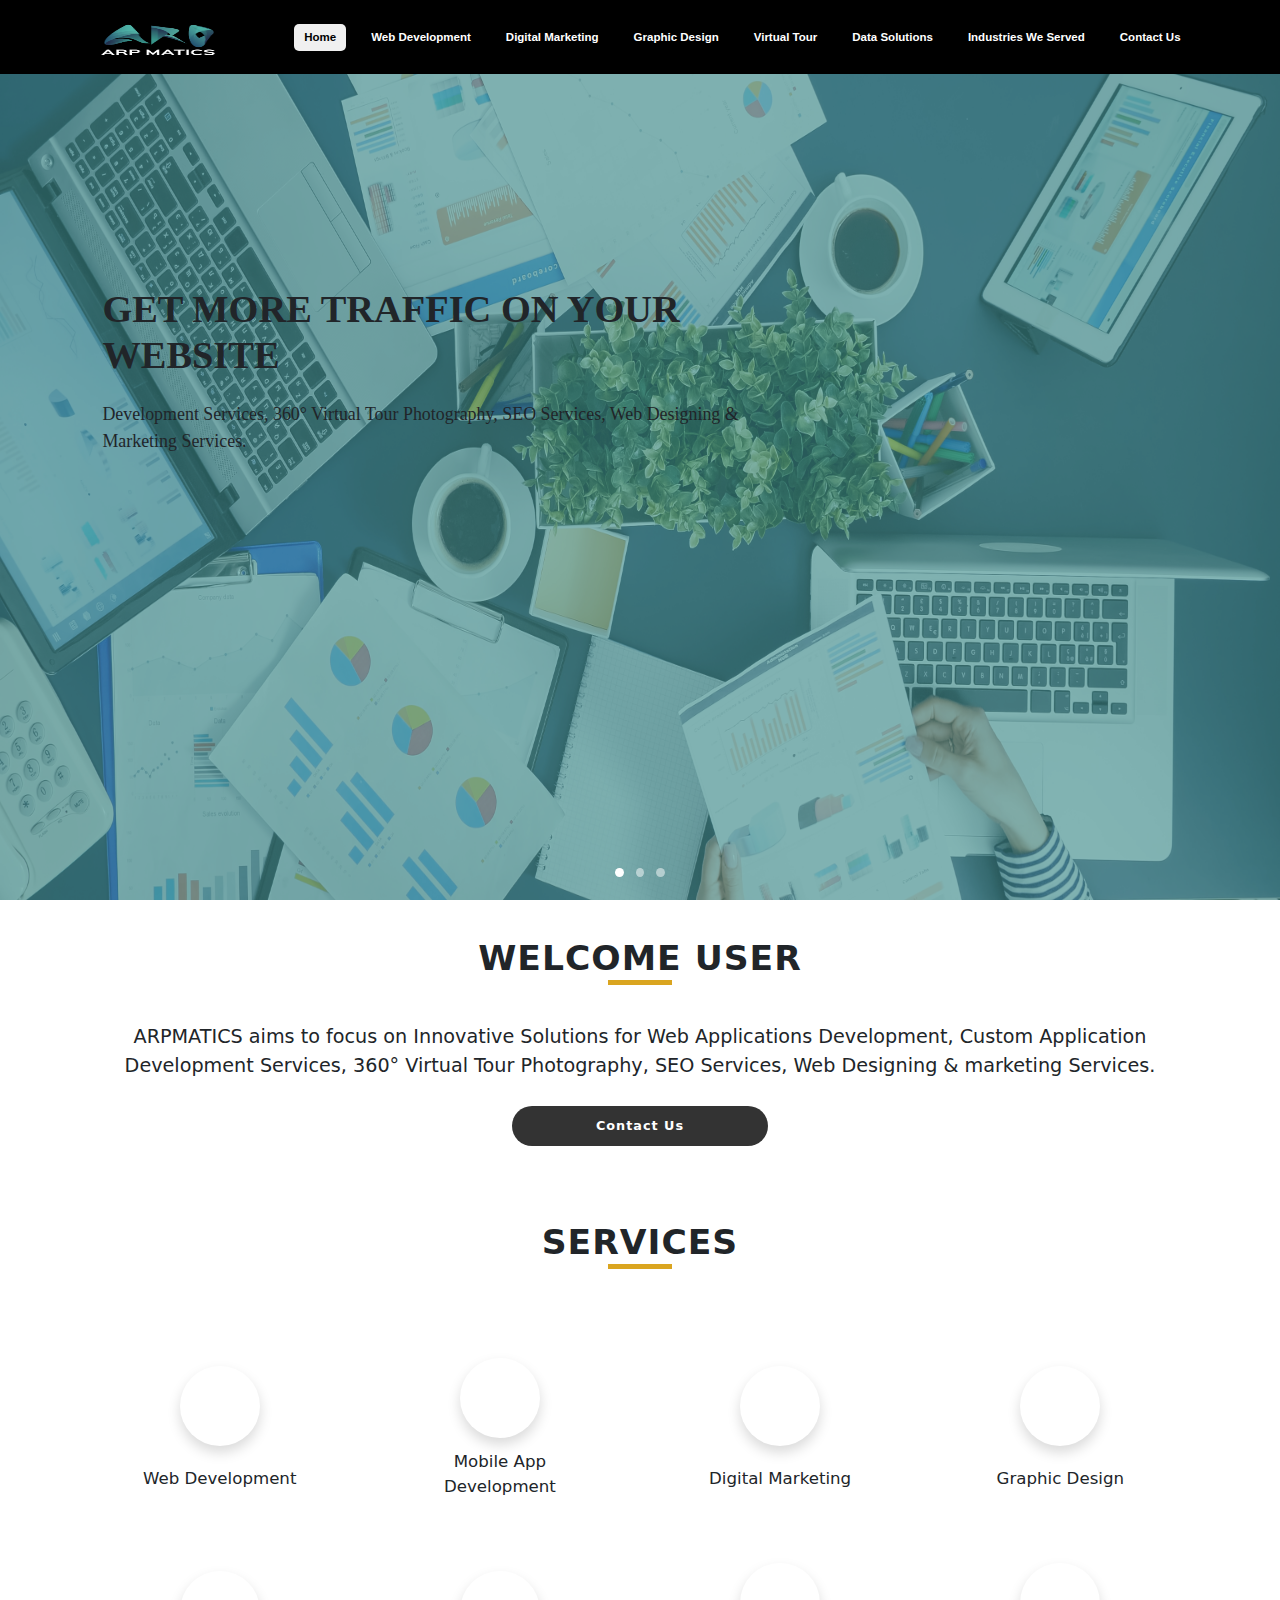
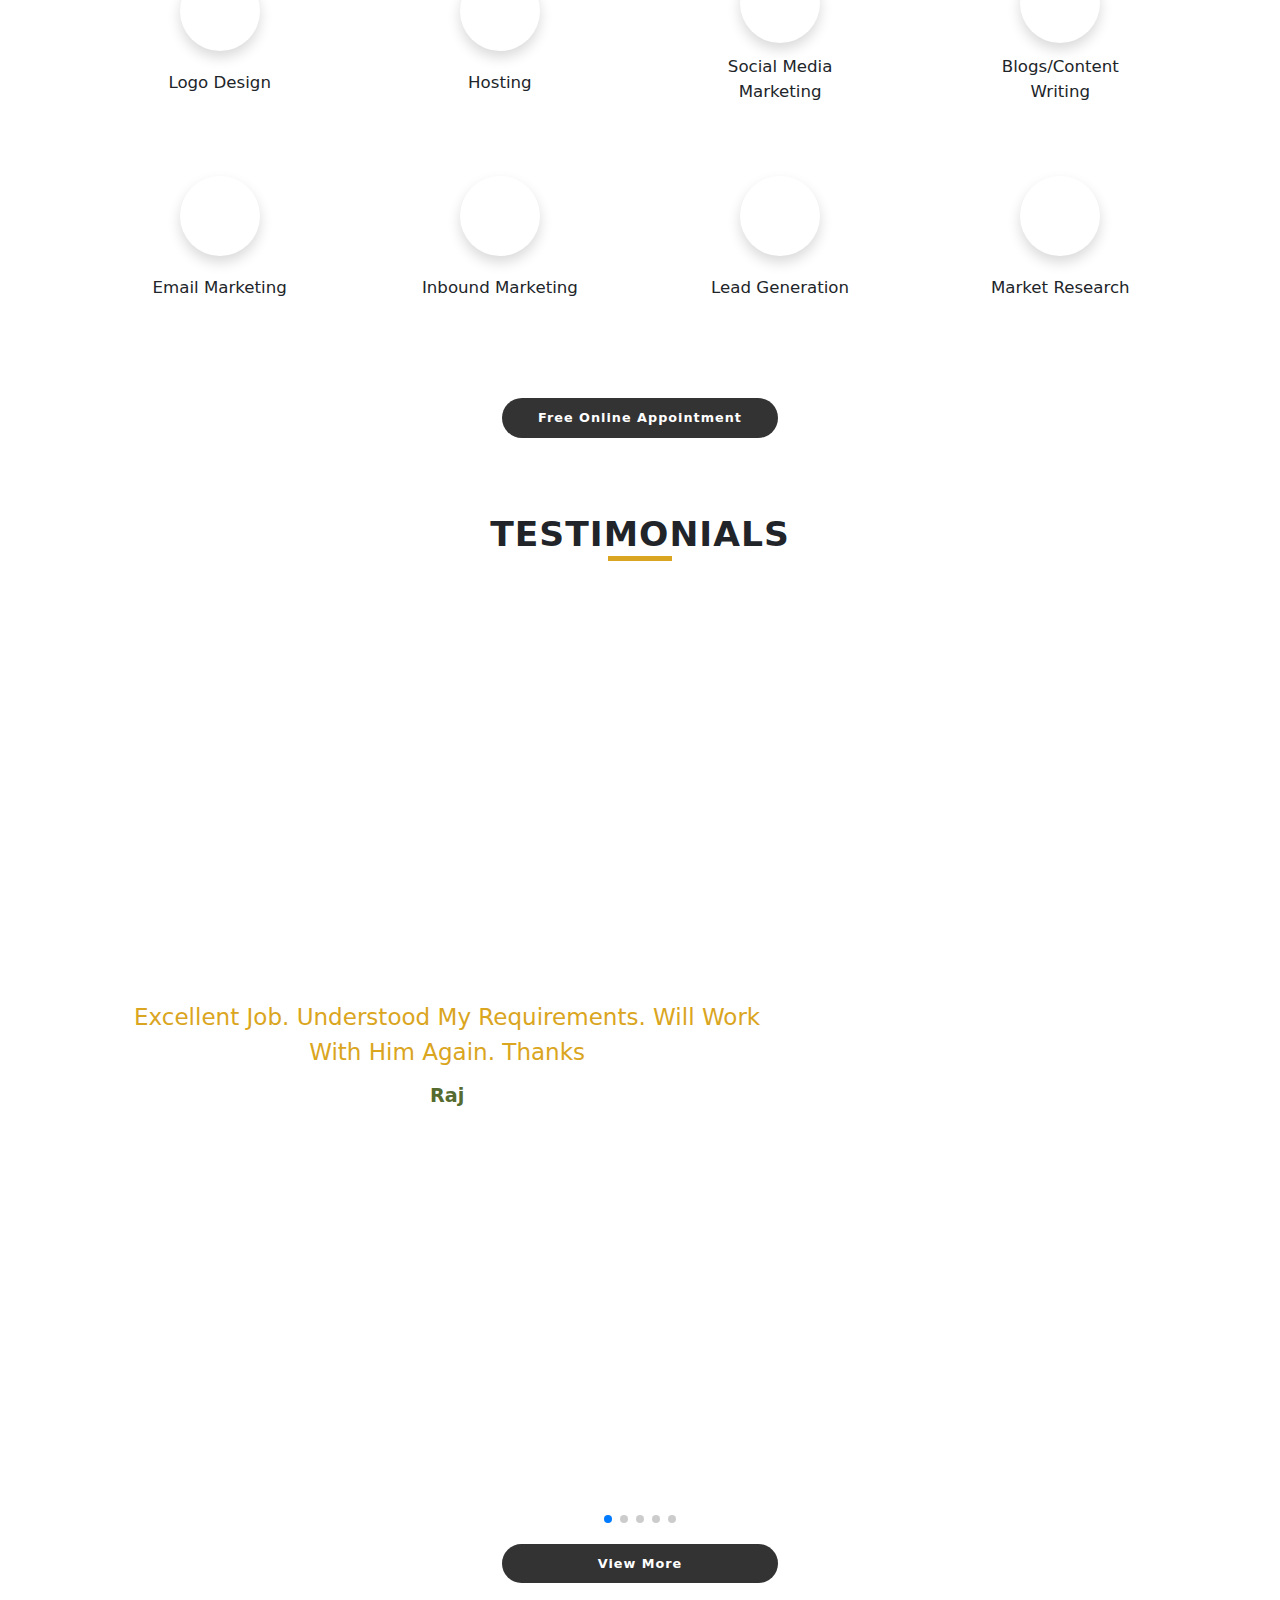
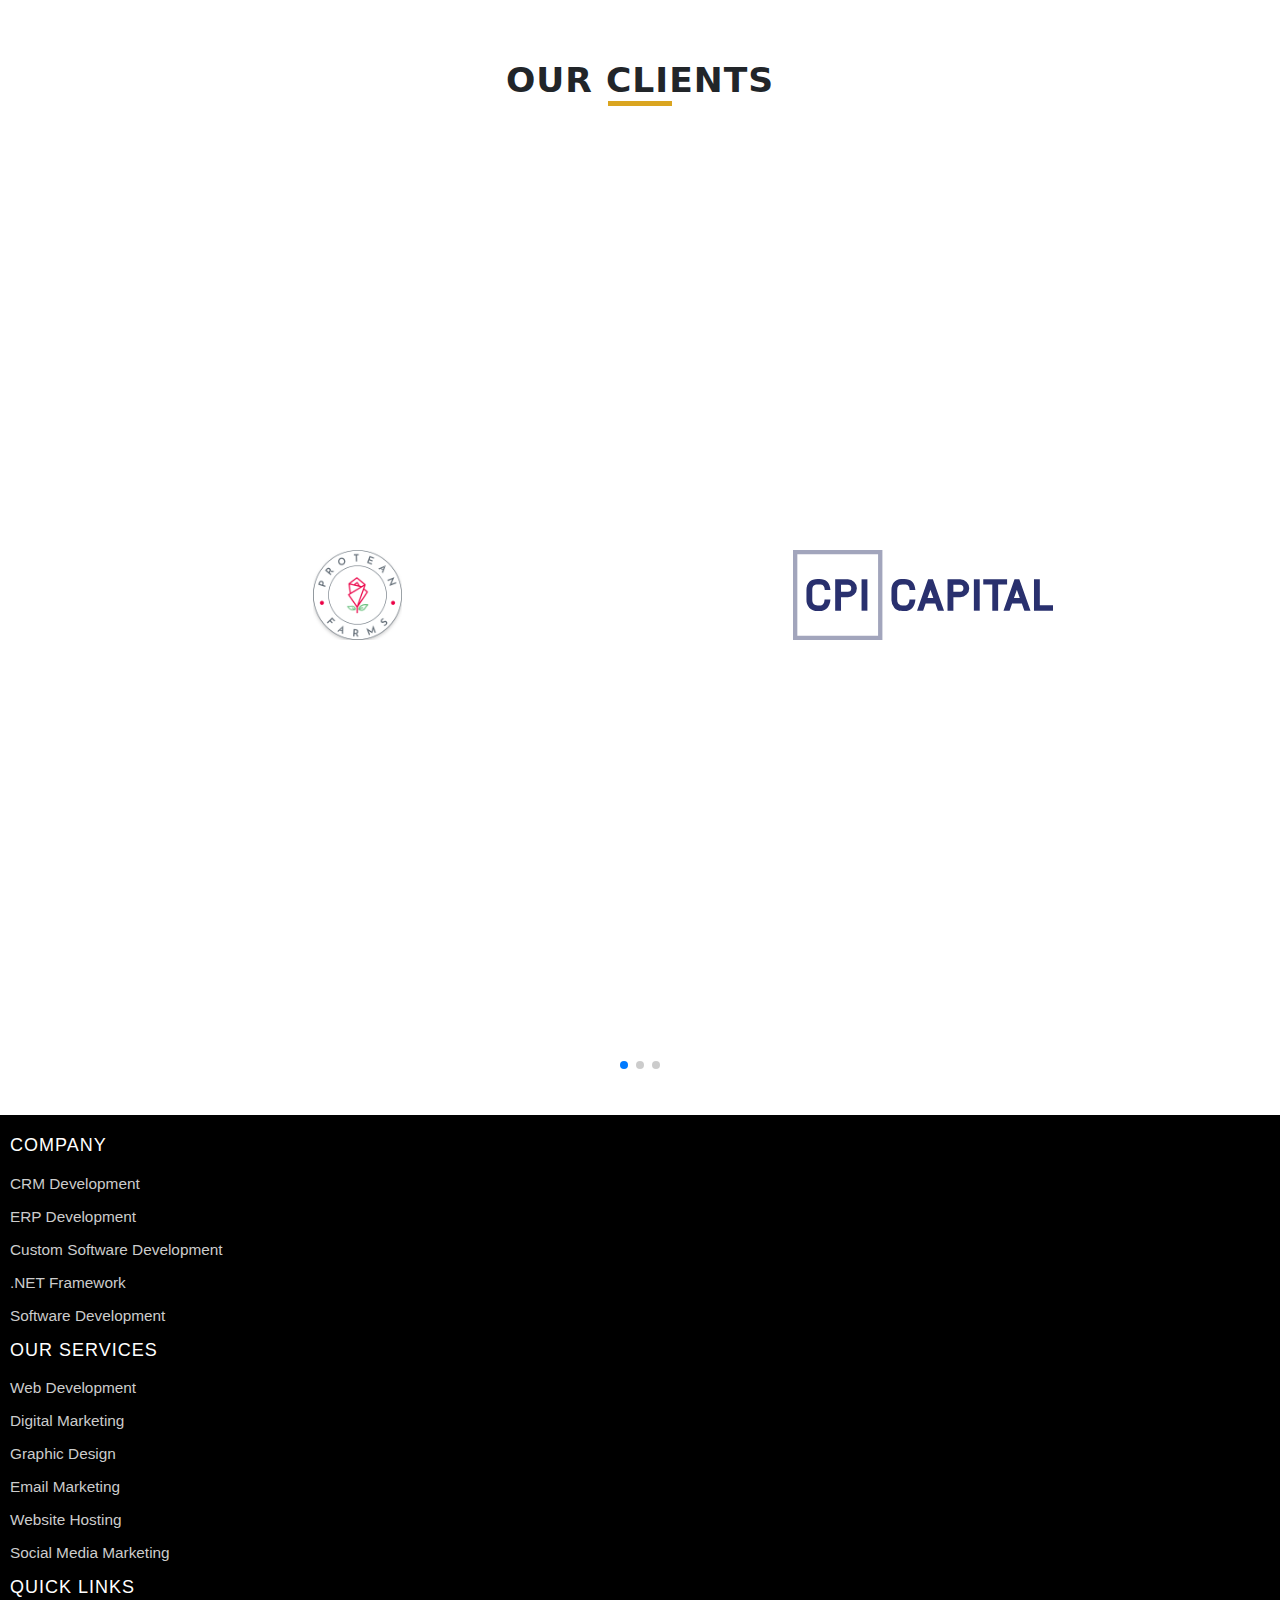
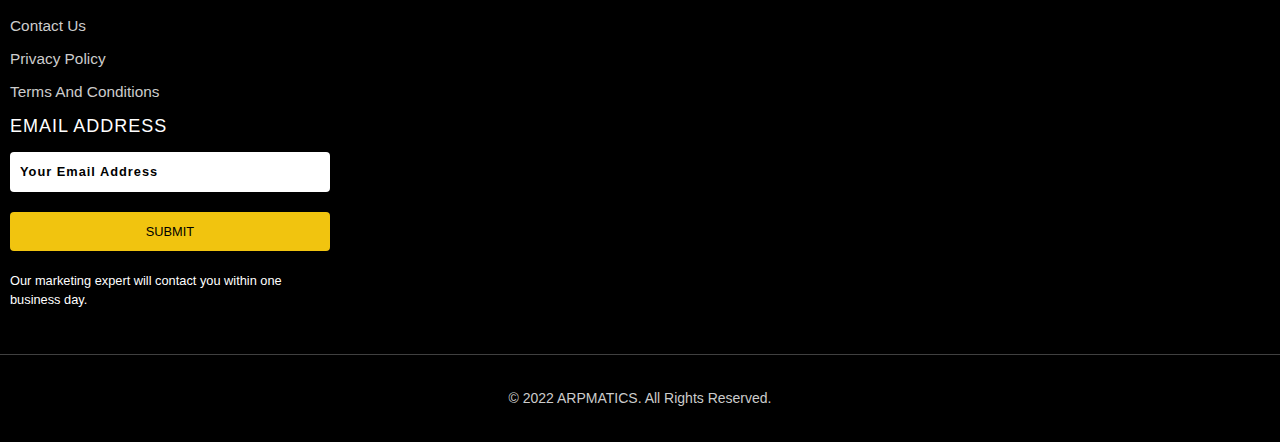
==== commit cc2aa9e5: "added" ====
--- a/main.html
+++ b/main.html
@@ -667,66 +667,52 @@
     <!-- footer code start -->
     <!-- footer section start -->
     <div class="footer">
-        <div class="col-6 col-md-3 mx-auto footer-box mb-4 mb-md-0">
+        <div class="col-6 col-md-3 mx-auto footer-box">
             <ul>
-                <li>
-                    <h5>company</h5>
-                </li>
-                <li><a href="CRM.html"> CRM Development</a></li>
-                <li><a href="ERP.html"> ERP Development</a></li>
-                <li>
-                    <a href="custom-software-development.html">Custom Software Development</a>
-                </li>
-                <li><a href="net-framework.html"> .NET Freamwork</a></li>
-                <li><a href="software-development.html">Software Development</a></li>
+                <li><h5>Company</h5></li>
+                <li><a href="#">CRM Development</a></li>
+                <li><a href="#">ERP Development</a></li>
+                <li><a href="#">Custom Software Development</a></li>
+                <li><a href="#">.NET Framework</a></li>
+                <li><a href="#">Software Development</a></li>
             </ul>
         </div>
-
-        <div class="col-6 col-md-3 mx-auto footer-box mb-4 mb-md-0">
+    
+        <div class="col-6 col-md-3 mx-auto footer-box">
             <ul>
-                <li>
-                    <h5>Our services</h5>
-                </li>
-                <li><a href="web-development.html">Web Development</a></li>
-                <li><a href="digital-marketing.html">Digital Marketing</a></li>
-                <li><a href="graphic-design.html">Graphic Design</a></li>
-                <li><a href="email-marketing.html">Email Marketing</a></li>
-                <li><a href="website-hosting.html">Website Hosting</a></li>
-                <li>
-                    <a href="social-media-marketing.html">Social Media Marketing</a>
-                </li>
+                <li><h5>Our Services</h5></li>
+                <li><a href="#">Web Development</a></li>
+                <li><a href="#">Digital Marketing</a></li>
+                <li><a href="#">Graphic Design</a></li>
+                <li><a href="#">Email Marketing</a></li>
+                <li><a href="#">Website Hosting</a></li>
+                <li><a href="#">Social Media Marketing</a></li>
             </ul>
         </div>
-
-        <div class="col-6 col-md-3 mx-auto footer-box mb-4 mb-md">
+    
+        <div class="col-6 col-md-3 mx-auto footer-box">
             <ul>
-                <li>
-                    <h5>Quick Links</h5>
-                </li>
-                <li><a href="contact.html">Contact Us</a></li>
-                <li><a href="privacy-policy.html">Privacy Policy</a></li>
-                <li><a href="terms-and-conditions.html">Terms And Conditions</a></li>
+                <li><h5>Quick Links</h5></li>
+                <li><a href="#">Contact Us</a></li>
+                <li><a href="#">Privacy Policy</a></li>
+                <li><a href="#">Terms and Conditions</a></li>
             </ul>
         </div>
-
-        <div class="col-6 col-md-3 mx-auto footer-box mb-4 mb-md-0">
+    
+        <div class="col-6 col-md-3 mx-auto footer-box">
             <ul>
-                <li>
-                    <h5>email Address</h5>
-                </li>
+                <li><h5>Email Address</h5></li>
                 <form method="post" action="">
                     <li>
                         <input type="email" placeholder="Your Email Address" name="email" />
                     </li>
                     <li>
-                        <input type="submit" name="submit" href="" value="submit" class="sign_up" />
+                        <input type="submit" name="submit" href="" value="Submit" class="sign_up" />
                     </li>
                 </form>
                 <li>
                     <div>
-                        <p>
-                            our marketing expert will contact you within one business day.
-                        </p>
+                        <p>Our marketing expert will contact you within one business day.</p>
                         <span>
                             <i class="fa-brands fa-square-facebook fa-2xl px-1"></i>
                             <i class="fa-brands fa-square-instagram fa-2xl px-1"></i>
@@ -737,13 +723,13 @@
                 </li>
             </ul>
         </div>
+    
         <div class="row mx-auto">
             <hr />
-            <p class="text-center copy-right">
-                © 2022 ARPMATICS. All Rights Reserved.
-            </p>
+            <p class="text-center copy-right">© 2022 ARPMATICS. All Rights Reserved.</p>
         </div>
     </div>
+    
     <!-- footer section end -->
     <script src="https://embed.tawk.to/_s/v4/app/67354992019/js/twk-main.js" charset="UTF-8" crossorigin="*"></script>
     <script src="https://embed.tawk.to/_s/v4/app/67354992019/js/twk-vendor.js" charset="UTF-8" crossorigin="*"></script>
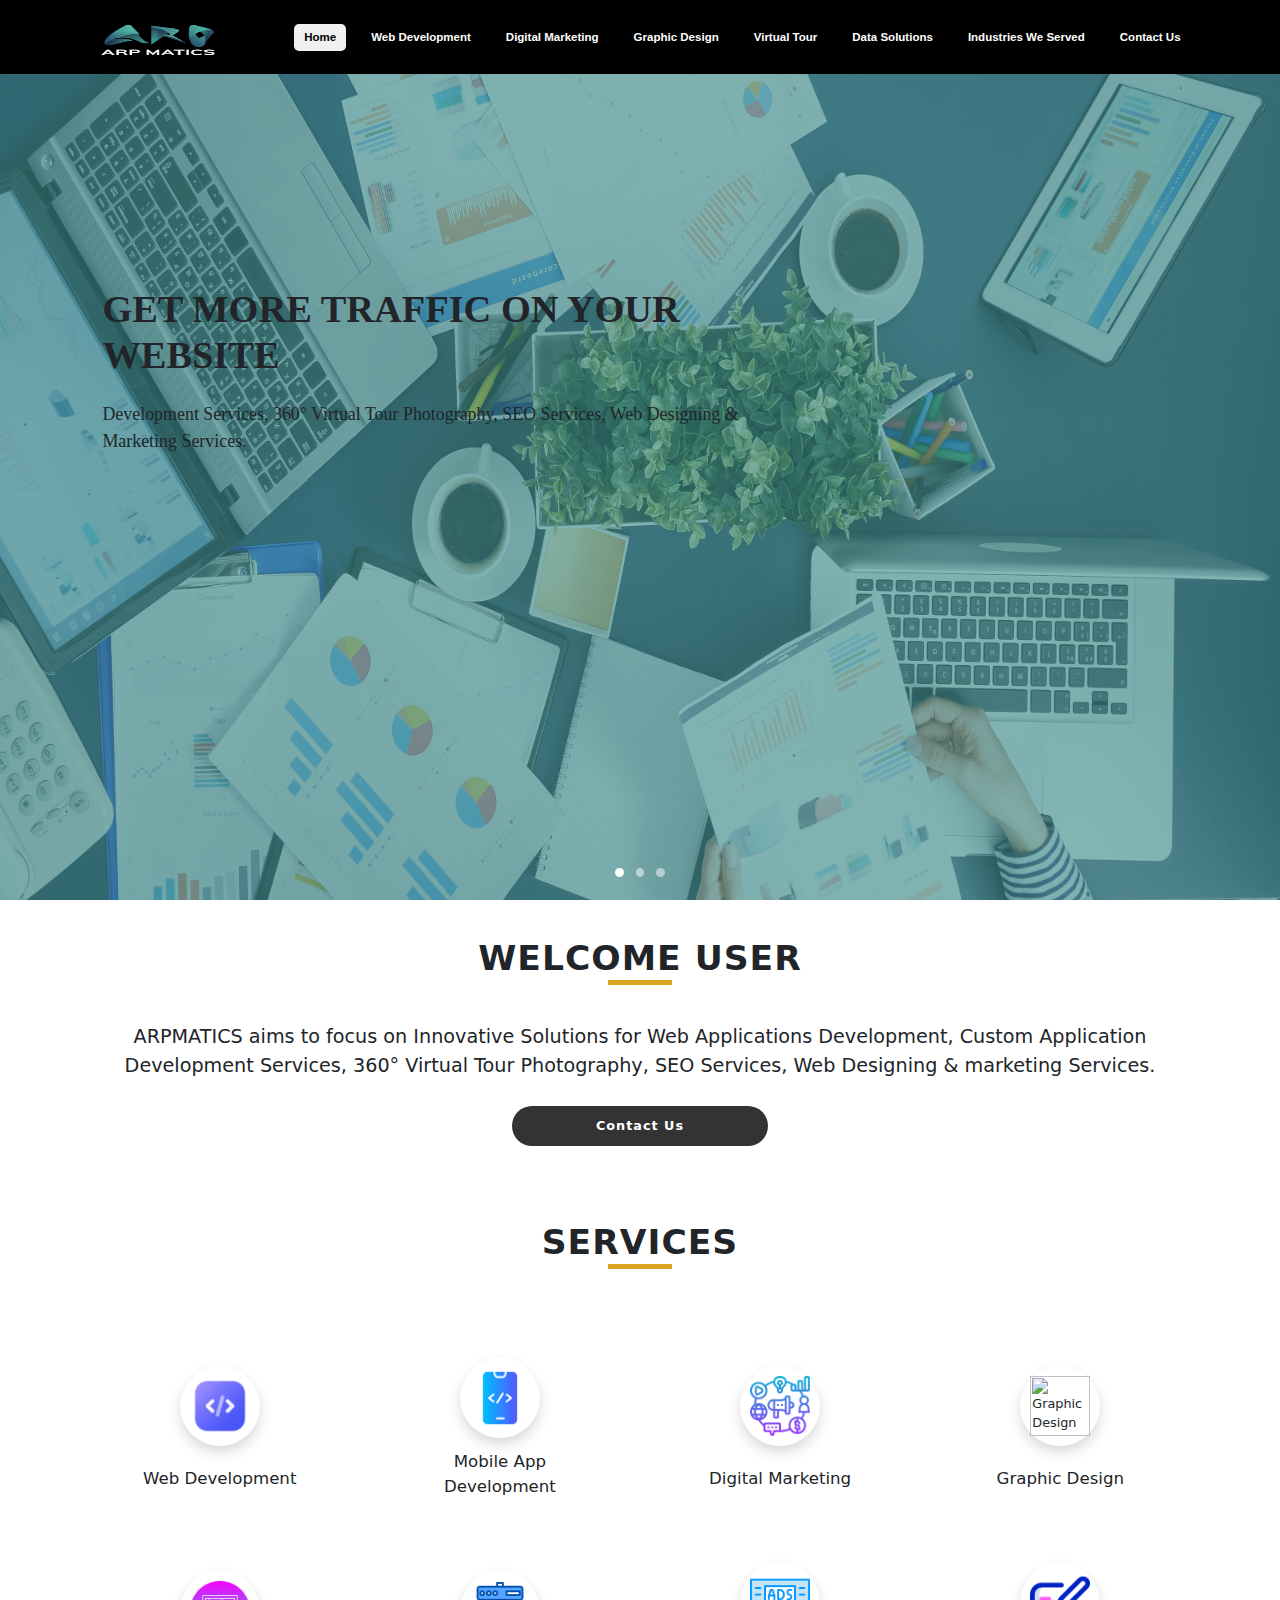
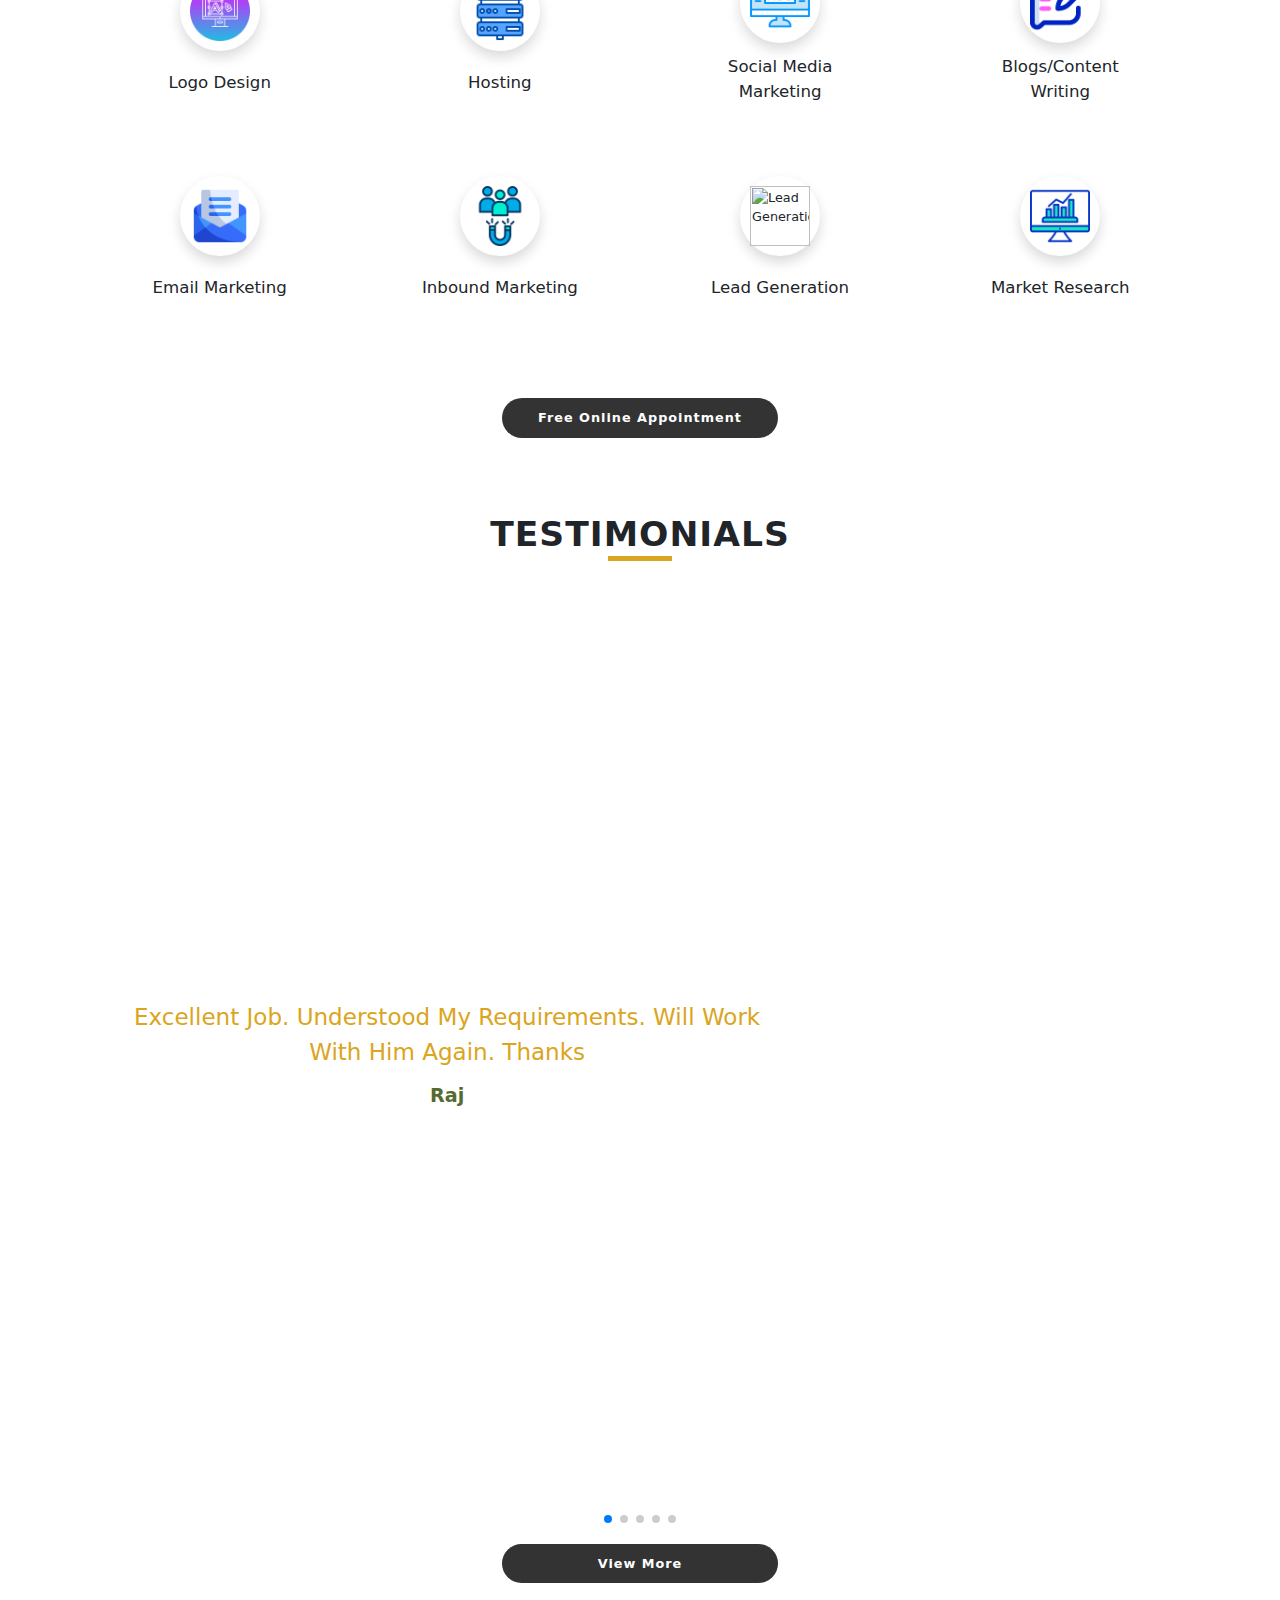
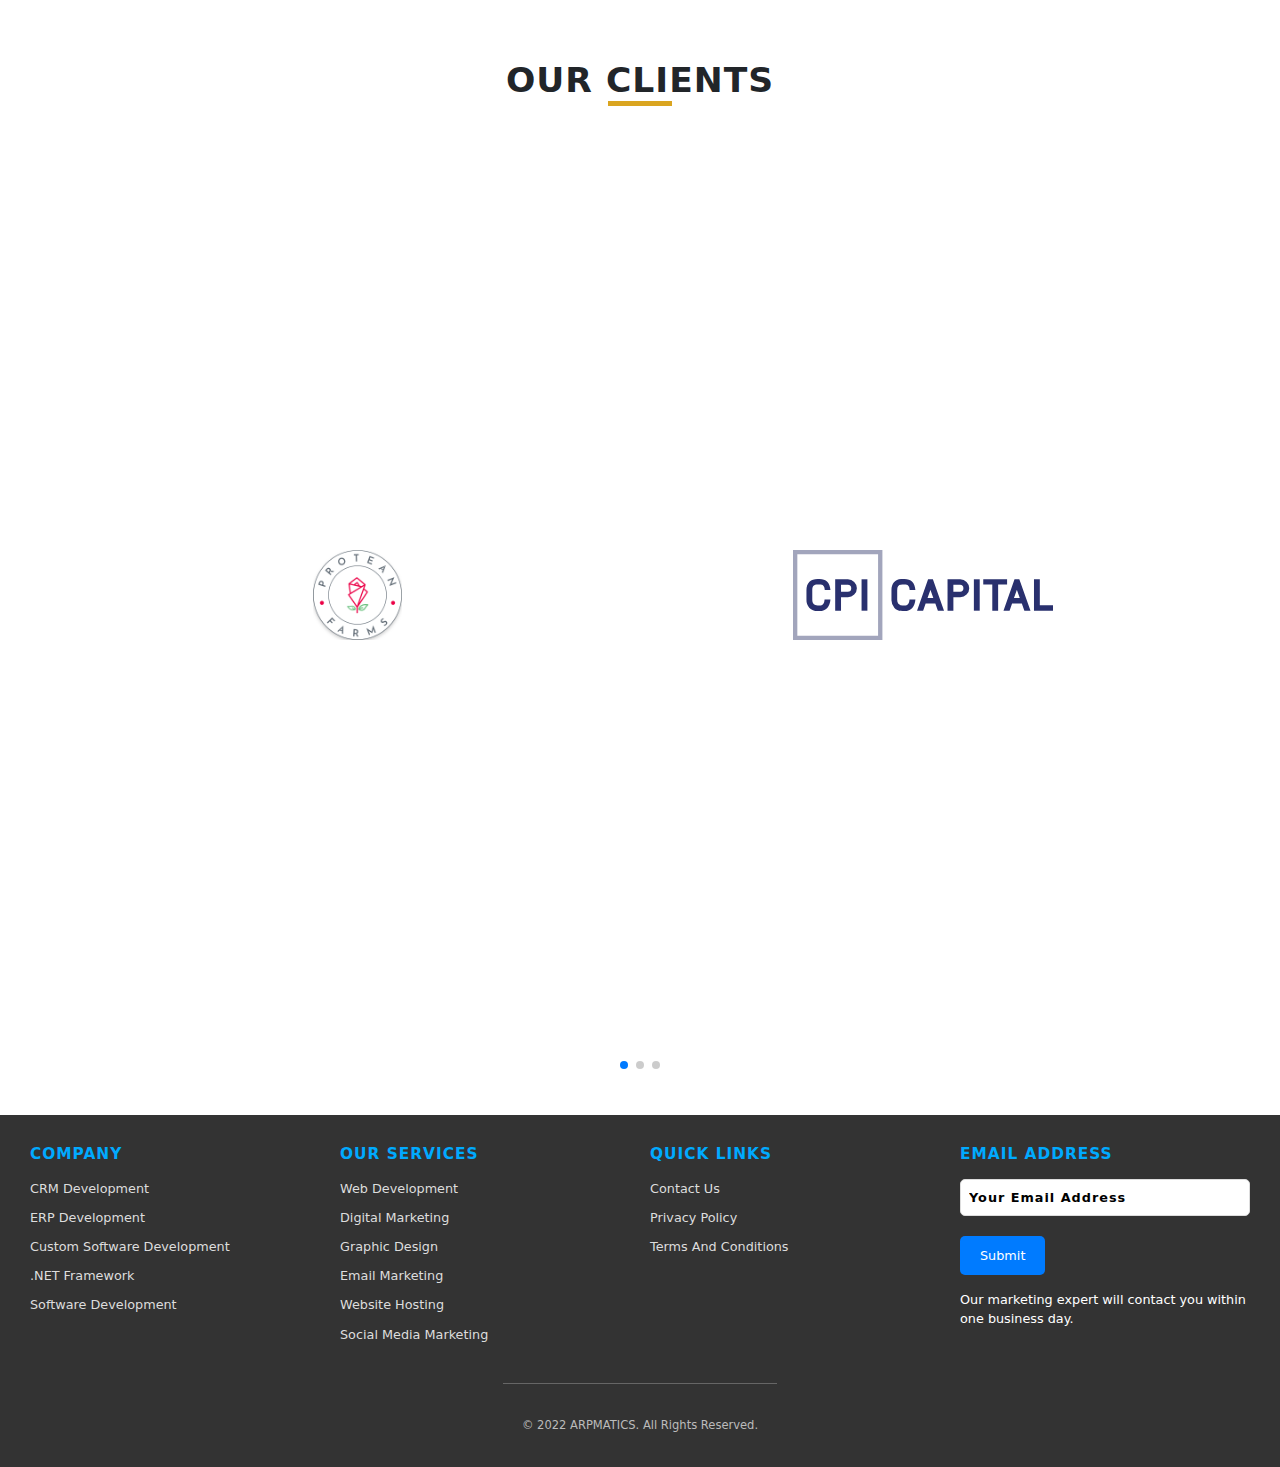
==== commit aa1a44eb: "added" ====
--- a/main.html
+++ b/main.html
@@ -369,124 +369,140 @@
     </div>
     <!-- welcome code end -->
 
-    <!-- services code start -->
     <div class="container mx-auto my-5">
-        <h1 class="main-heading">services</h1>
-        <div  class="row g-5 pt-5 mx-auto">
-            <div class="col-6 col-md-4 col-lg-3 mx-auto">
-                <div class="d-flex flex-column justify-content-evenly align-items-center service-card">
-                    <div class="icon shadow">
-                        <i class="fa-solid fa-laptop-code"></i>
+        <h1 class="main-heading">Services</h1>
+        <div class="row g-5 pt-5 mx-auto">
+            
+            <!-- Web Development -->
+            <div class="col-6 col-md-4 col-lg-3 mx-auto">
+                <div class="d-flex flex-column justify-content-evenly align-items-center service-card">
+                    <div class="icon shadow">
+                        <img src="images/web development.png" alt="Web Development" class="service-logo">
                     </div>
                     <div class="text text-center"><span>Web Development</span></div>
                 </div>
             </div>
-            <div class="col-6 col-md-4 col-lg-3 mx-auto">
-                <div class="d-flex flex-column justify-content-evenly align-items-center service-card"
-                    >
-                    <div class="icon shadow">
-                        <i class="fas fa-mobile-alt"></i>
-                    </div>
-                    <div class="text text-center">
-                        <span>Mobile App Development</span>
-                    </div>
-                </div>
-            </div>
-            <div class="col-6 col-md-4 col-lg-3 mx-auto">
-                <div class="d-flex flex-column justify-content-evenly align-items-center service-card"
-                   >
-                    <div class="icon shadow">
-                        <i class="fas fa-bullhorn"></i>
+    
+            <!-- Mobile App Development -->
+            <div class="col-6 col-md-4 col-lg-3 mx-auto">
+                <div class="d-flex flex-column justify-content-evenly align-items-center service-card">
+                    <div class="icon shadow">
+                        <img src="images/Mobile Development.png" alt="Mobile App Development" class="service-logo">
+                    </div>
+                    <div class="text text-center"><span>Mobile App Development</span></div>
+                </div>
+            </div>
+    
+            <!-- Digital Marketing -->
+            <div class="col-6 col-md-4 col-lg-3 mx-auto">
+                <div class="d-flex flex-column justify-content-evenly align-items-center service-card">
+                    <div class="icon shadow">
+                        <img src="images/Digital Marketing.png" alt="Digital Marketing" class="service-logo">
                     </div>
                     <div class="text text-center"><span>Digital Marketing</span></div>
                 </div>
             </div>
-            <div class="col-6 col-md-4 col-lg-3 mx-auto">
-                <div class="d-flex flex-column justify-content-evenly align-items-center service-card"
-                    >
-                    <div class="icon shadow">
-                        <i class="fas fa-globe"></i>
+    
+            <!-- Graphic Design -->
+            <div class="col-6 col-md-4 col-lg-3 mx-auto">
+                <div class="d-flex flex-column justify-content-evenly align-items-center service-card">
+                    <div class="icon shadow">
+                        <img src="images/" alt="Graphic Design" class="service-logo">
                     </div>
                     <div class="text text-center"><span>Graphic Design</span></div>
                 </div>
             </div>
-            <div class="col-6 col-md-4 col-lg-3 mx-auto">
-                <div class="d-flex flex-column justify-content-evenly align-items-center service-card"
-                    >
-                    <div class="icon shadow">
-                        <i class="fas fa-atom"></i>
+    
+            <!-- Logo Design -->
+            <div class="col-6 col-md-4 col-lg-3 mx-auto">
+                <div class="d-flex flex-column justify-content-evenly align-items-center service-card">
+                    <div class="icon shadow">
+                        <img src="images/Logo Design.png" alt="Logo Design" class="service-logo">
                     </div>
                     <div class="text text-center"><span>Logo Design</span></div>
                 </div>
             </div>
-            <div class="col-6 col-md-4 col-lg-3 mx-auto">
-                <div class="d-flex flex-column justify-content-evenly align-items-center service-card"
-                 >
-                    <div class="icon shadow">
-                        <i class="fas fa-server"></i>
+    
+            <!-- Hosting -->
+            <div class="col-6 col-md-4 col-lg-3 mx-auto">
+                <div class="d-flex flex-column justify-content-evenly align-items-center service-card">
+                    <div class="icon shadow">
+                        <img src="images/Hosting.png" alt="Hosting" class="service-logo">
                     </div>
                     <div class="text text-center"><span>Hosting</span></div>
                 </div>
             </div>
-            <div class="col-6 col-md-4 col-lg-3 mx-auto">
-                <div class="d-flex flex-column justify-content-evenly align-items-center service-card">
-                    <div class="icon shadow">
-                        <i class="fas fa-poll-h"></i>
-                    </div>
-                    <div class="text text-center">
-                        <span>Social Media Marketing</span>
-                    </div>
-                </div>
-            </div>
-            <div class="col-6 col-md-4 col-lg-3 mx-auto">
-                <div class="d-flex flex-column justify-content-evenly align-items-center service-card">
-                    <div class="icon shadow">
-                        <i class="fas fa-blog"></i>
-                    </div>
-                    <div class="text text-center">
-                        <span>Blogs/Content Writing</span>
-                    </div>
-                </div>
-            </div>
-            <div class="col-6 col-md-4 col-lg-3 mx-auto">
-                <div class="d-flex flex-column justify-content-evenly align-items-center service-card">
-                    <div class="icon shadow">
-                        <i class="fa-solid fa-envelopes-bulk"></i>
+    
+            <!-- Social Media Marketing -->
+            <div class="col-6 col-md-4 col-lg-3 mx-auto">
+                <div class="d-flex flex-column justify-content-evenly align-items-center service-card">
+                    <div class="icon shadow">
+                        <img src="images/Social Media Marketings.png" alt="Social Media Marketing" class="service-logo">
+                    </div>
+                    <div class="text text-center"><span>Social Media Marketing</span></div>
+                </div>
+            </div>
+    
+            <!-- Blogs/Content Writing -->
+            <div class="col-6 col-md-4 col-lg-3 mx-auto">
+                <div class="d-flex flex-column justify-content-evenly align-items-center service-card">
+                    <div class="icon shadow">
+                        <img src="images/Blog.png" alt="Blogs/Content Writing" class="service-logo">
+                    </div>
+                    <div class="text text-center"><span>Blogs/Content Writing</span></div>
+                </div>
+            </div>
+    
+            <!-- Email Marketing -->
+            <div class="col-6 col-md-4 col-lg-3 mx-auto">
+                <div class="d-flex flex-column justify-content-evenly align-items-center service-card">
+                    <div class="icon shadow">
+                        <img src="images/Email Marketing.png" alt="Email Marketing" class="service-logo">
                     </div>
                     <div class="text text-center"><span>Email Marketing</span></div>
                 </div>
             </div>
-            <div class="col-6 col-md-4 col-lg-3 mx-auto">
-                <div class="d-flex flex-column justify-content-evenly align-items-center service-card">
-                    <div class="icon shadow">
-                        <i class="fa-solid fa-chart-pie"></i>
+    
+            <!-- Inbound Marketing -->
+            <div class="col-6 col-md-4 col-lg-3 mx-auto">
+                <div class="d-flex flex-column justify-content-evenly align-items-center service-card">
+                    <div class="icon shadow">
+                        <img src="images/Inbound Marketing.png" alt="Inbound Marketing" class="service-logo">
                     </div>
                     <div class="text text-center"><span>Inbound Marketing</span></div>
                 </div>
             </div>
-            <div class="col-6 col-md-4 col-lg-3 mx-auto">
-                <div class="d-flex flex-column justify-content-evenly align-items-center service-card">
-                    <div class="icon shadow">
-                        <i class="fa-solid fa-filter-circle-dollar"></i>
+    
+            <!-- Lead Generation -->
+            <div class="col-6 col-md-4 col-lg-3 mx-auto">
+                <div class="d-flex flex-column justify-content-evenly align-items-center service-card">
+                    <div class="icon shadow">
+                        <img src="images" alt="Lead Generation" class="service-logo">
                     </div>
                     <div class="text text-center"><span>Lead Generation</span></div>
                 </div>
             </div>
-            <div class="col-6 col-md-4 col-lg-3 mx-auto">
-                <div class="d-flex flex-column justify-content-evenly align-items-center service-card">
-                    <div class="icon shadow">
-                        <i class="fas fa-cogs"></i>
+    
+            <!-- Market Research -->
+            <div class="col-6 col-md-4 col-lg-3 mx-auto">
+                <div class="d-flex flex-column justify-content-evenly align-items-center service-card">
+                    <div class="icon shadow">
+                        <img src="images/Market Research.png" alt="Market Research" class="service-logo">
                     </div>
                     <div class="text text-center"><span>Market Research</span></div>
                 </div>
             </div>
-        </div>
+    
+        </div>
+        
+        <!-- Appointment button -->
         <div class="row mx-auto my-5">
             <a type="button" href="online-appointment.html" class="main-button my-5">
                 Free Online Appointment
             </a>
         </div>
     </div>
+    
     <!-- services code end -->
 
     <!-- testimonial section star -->
--- a/style.css
+++ b/style.css
@@ -114,37 +114,27 @@
     }
 }
 
-/* Footer Styles */
+/* Footer Container */
 .footer {
-    background-color: #000 !important;
-    color: #fff !important;
-    padding: 20px 0 !important;
-    font-family: Arial, sans-serif !important;
-}
-
-.footer-container {
     display: flex !important;
     flex-wrap: wrap !important;
-    justify-content: space-between !important;
-    max-width: 1200px !important;
-    margin: auto !important;
-}
-
+    justify-content: space-between !important; /* Space between columns */
+    padding: 20px !important;
+    background-color: #333 !important; /* Dark background */
+    color: #fff !important; /* White text */
+    text-align: left !important;
+}
+
+/* Footer Column */
 .footer-box {
-    flex: 1 1 calc(25% - 20px) !important; /* Flex-grow for equal spacing */
-    margin: 0 10px !important;
-    min-width: 200px !important; /* Ensure boxes are not too small */
-}
-
-.footer-box h5 {
-    font-size: 18px !important;
-    text-transform: uppercase !important;
-    margin-bottom: 15px !important;
-    color: #fff !important;
-}
-
+    flex: 1 1 20% !important; /* Responsive column width, 20% for larger screens */
+    margin: 10px !important;
+    min-width: 200px !important; /* Ensures columns don't get too narrow */
+}
+
+/* Footer List */
 .footer-box ul {
-    list-style: none !important;
+    list-style-type: none !important;
     padding: 0 !important;
 }
 
@@ -152,66 +142,80 @@
     margin-bottom: 10px !important;
 }
 
+.footer-box ul li h5 {
+    font-size: 1.2rem !important;
+    font-weight: bold !important;
+    margin-bottom: 15px !important;
+    color: #00aaff !important; /* Accent color for headings */
+}
+
+/* Footer Links */
 .footer-box ul li a {
     text-decoration: none !important;
-    color: #ccc !important;
-    transition: color 0.3s !important;
+    color: #ddd !important;
+    font-size: 1rem !important;
+    transition: color 0.3s ease !important;
 }
 
 .footer-box ul li a:hover {
-    color: #f1c40f !important;
-}
-
-.footer input[type="email"],
-.footer input[type="submit"] {
+    color: #00aaff !important; /* Hover effect for links */
+}
+
+/* Email Input */
+.footer-box input[type="email"] {
     width: 100% !important;
-    padding: 10px !important;
+    padding: 8px !important;
     margin-bottom: 10px !important;
-    border-radius: 4px !important;
+    border: 1px solid #ddd !important;
+    border-radius: 5px !important;
+    font-size: 1rem !important;
+}
+
+.footer-box input[type="submit"] {
+    padding: 10px 20px !important;
+    background-color: #007bff !important;
+    color: #fff !important;
     border: none !important;
-}
-
-.footer input[type="submit"] {
-    background-color: #f1c40f !important;
-    color: #000 !important;
+    border-radius: 5px !important;
     cursor: pointer !important;
-    text-transform: uppercase !important;
-}
-
-.footer input[type="submit"]:hover {
-    background-color: #e1b800 !important;
-}
-
-.footer span i {
-    color: #ccc !important;
-    margin-right: 10px !important;
-    transition: color 0.3s !important;
-}
-
-.footer span i:hover {
-    color: #f1c40f !important;
-}
-
+    transition: background-color 0.3s ease !important;
+}
+
+.footer-box input[type="submit"]:hover {
+    background-color: #0056b3 !important; /* Darker blue on hover */
+}
+
+/* Social Media Icons */
+.footer-box span i {
+    color: #00aaff !important;
+    margin: 0 5px !important;
+    transition: transform 0.3s ease !important, color 0.3s ease !important;
+}
+
+.footer-box span i:hover {
+    color: #fff !important;
+    transform: scale(1.2) !important; /* Slight zoom on hover */
+}
+
+/* Footer Bottom Row */
 .copy-right {
-    font-size: 14px !important;
     margin-top: 20px !important;
-    color: #ccc !important;
+    font-size: 0.9rem !important;
+    color: #bbb !important;
     text-align: center !important;
 }
 
-/* Responsive Footer */
+/* Responsive Design */
 @media (max-width: 768px) {
-    .footer-container {
-        flex-direction: column !important;
+    .footer {
+        flex-direction: column !important; /* Stack columns on smaller screens */
         align-items: center !important;
     }
-
+    
     .footer-box {
-        margin-bottom: 20px !important;
-        flex: 1 1 100% !important;
-    }
-}
-
+        text-align: center !important; /* Center align text for smaller screens */
+    }
+}
 
 /* General Button Styles */
 .main-button {
@@ -236,3 +240,11 @@
 }
 
 
+
+.service-logo {
+    width: 60px !important; /* Adjust width as needed */
+    height: auto !important; /* Keep aspect ratio */
+    max-width: 100% !important;
+    object-fit: contain !important; /* Ensures the logo fits without distortion */
+}
+
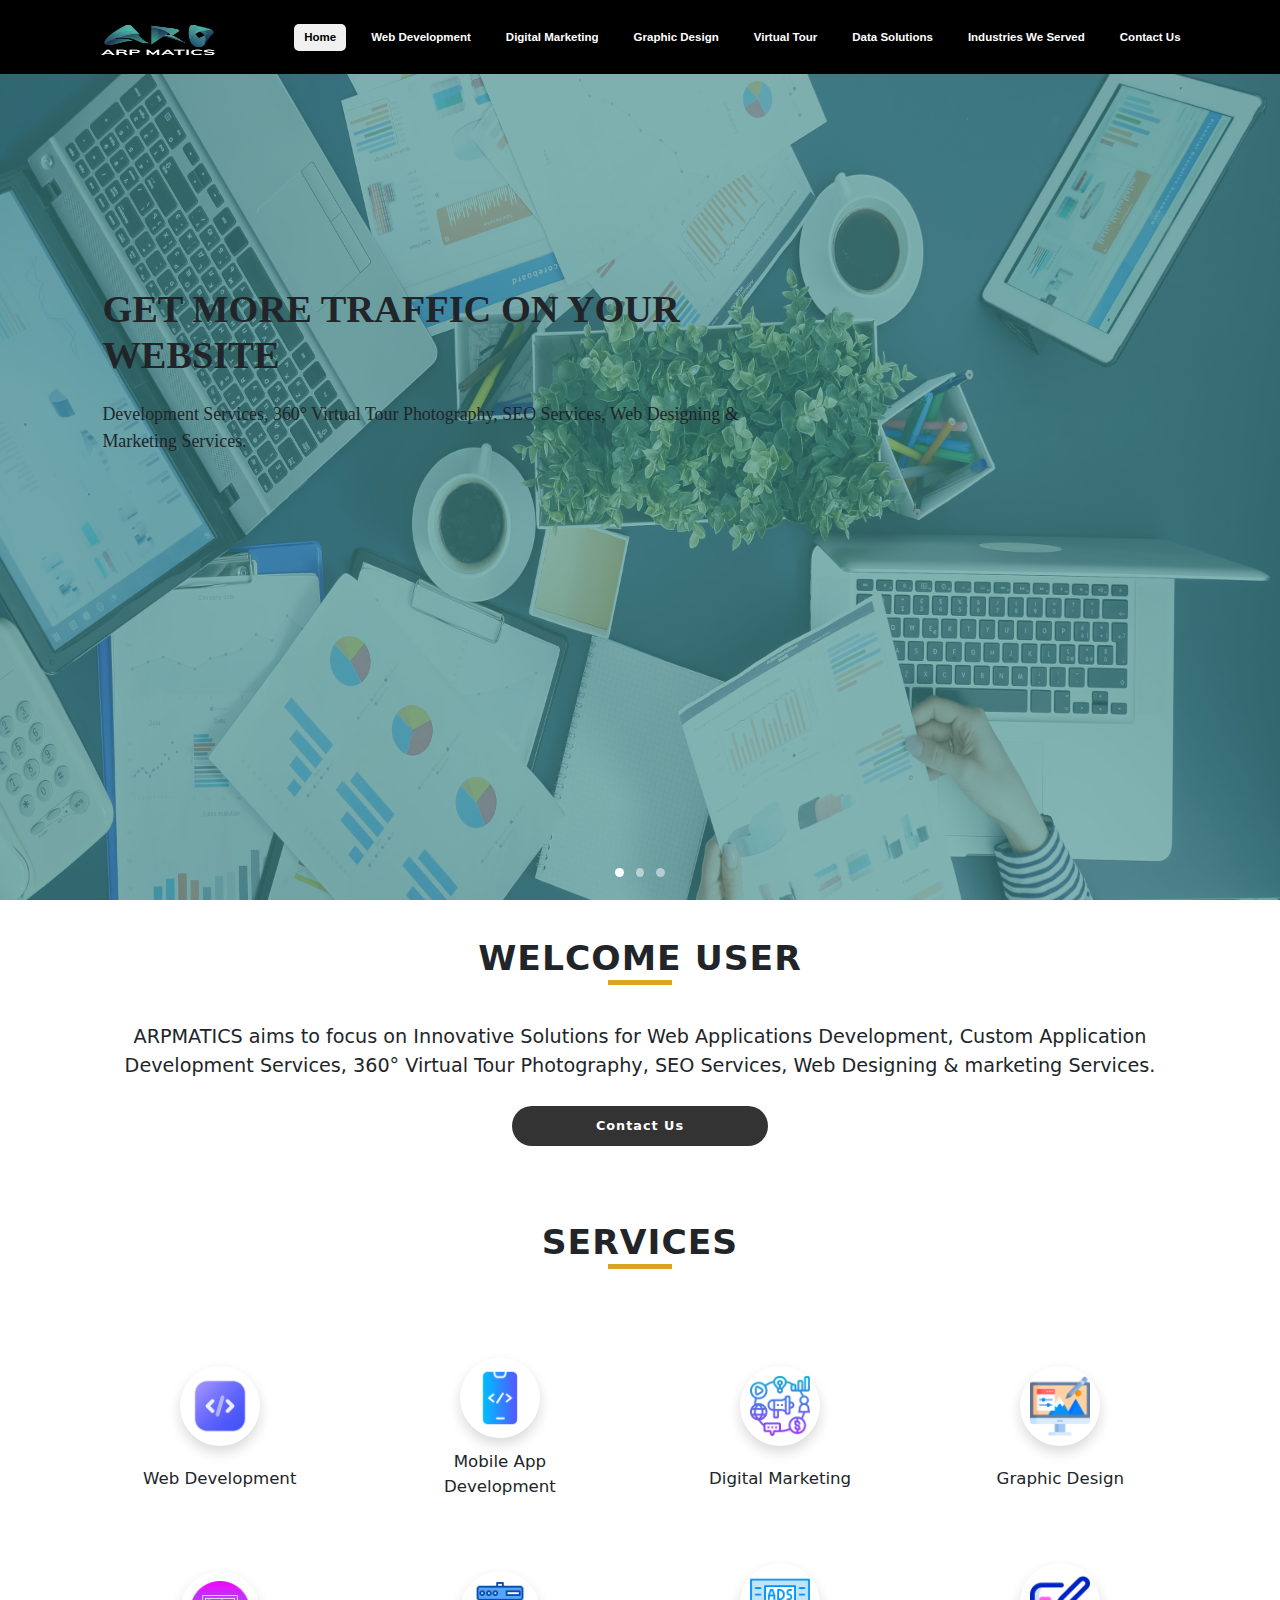
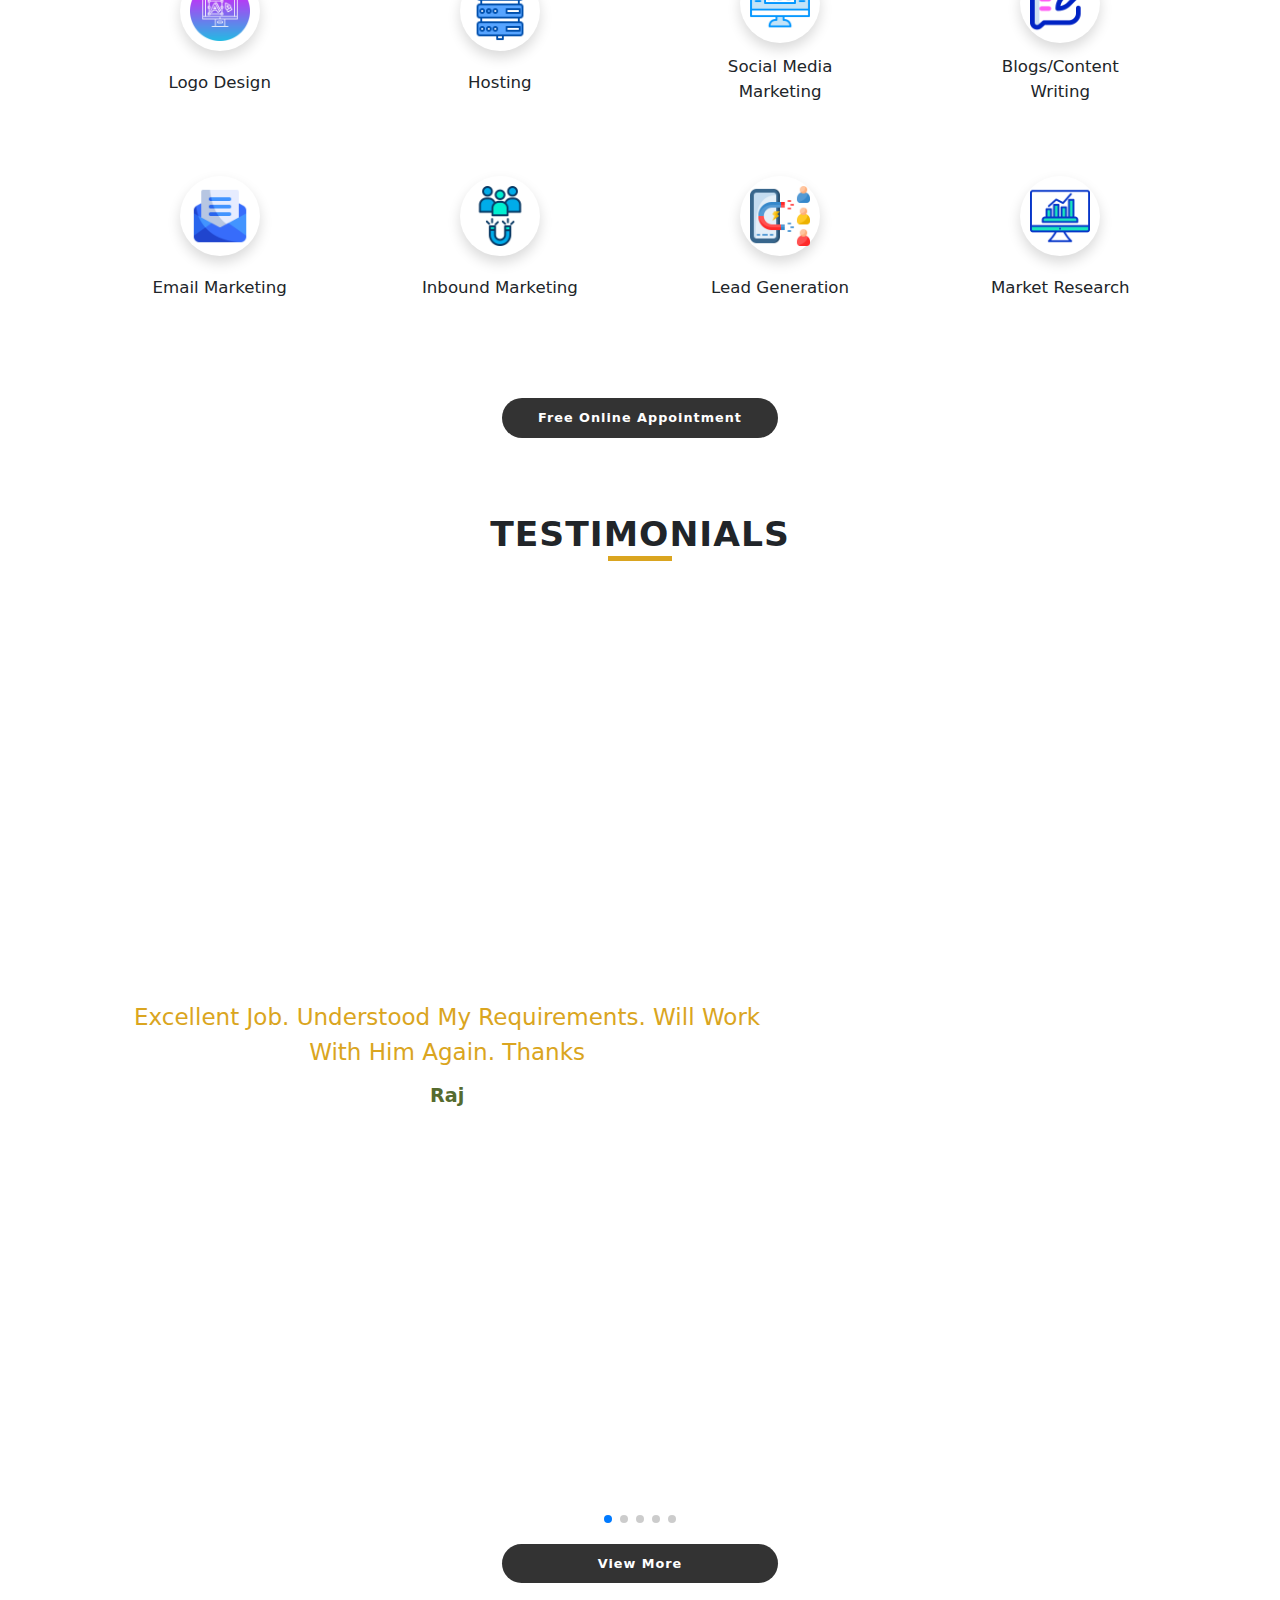
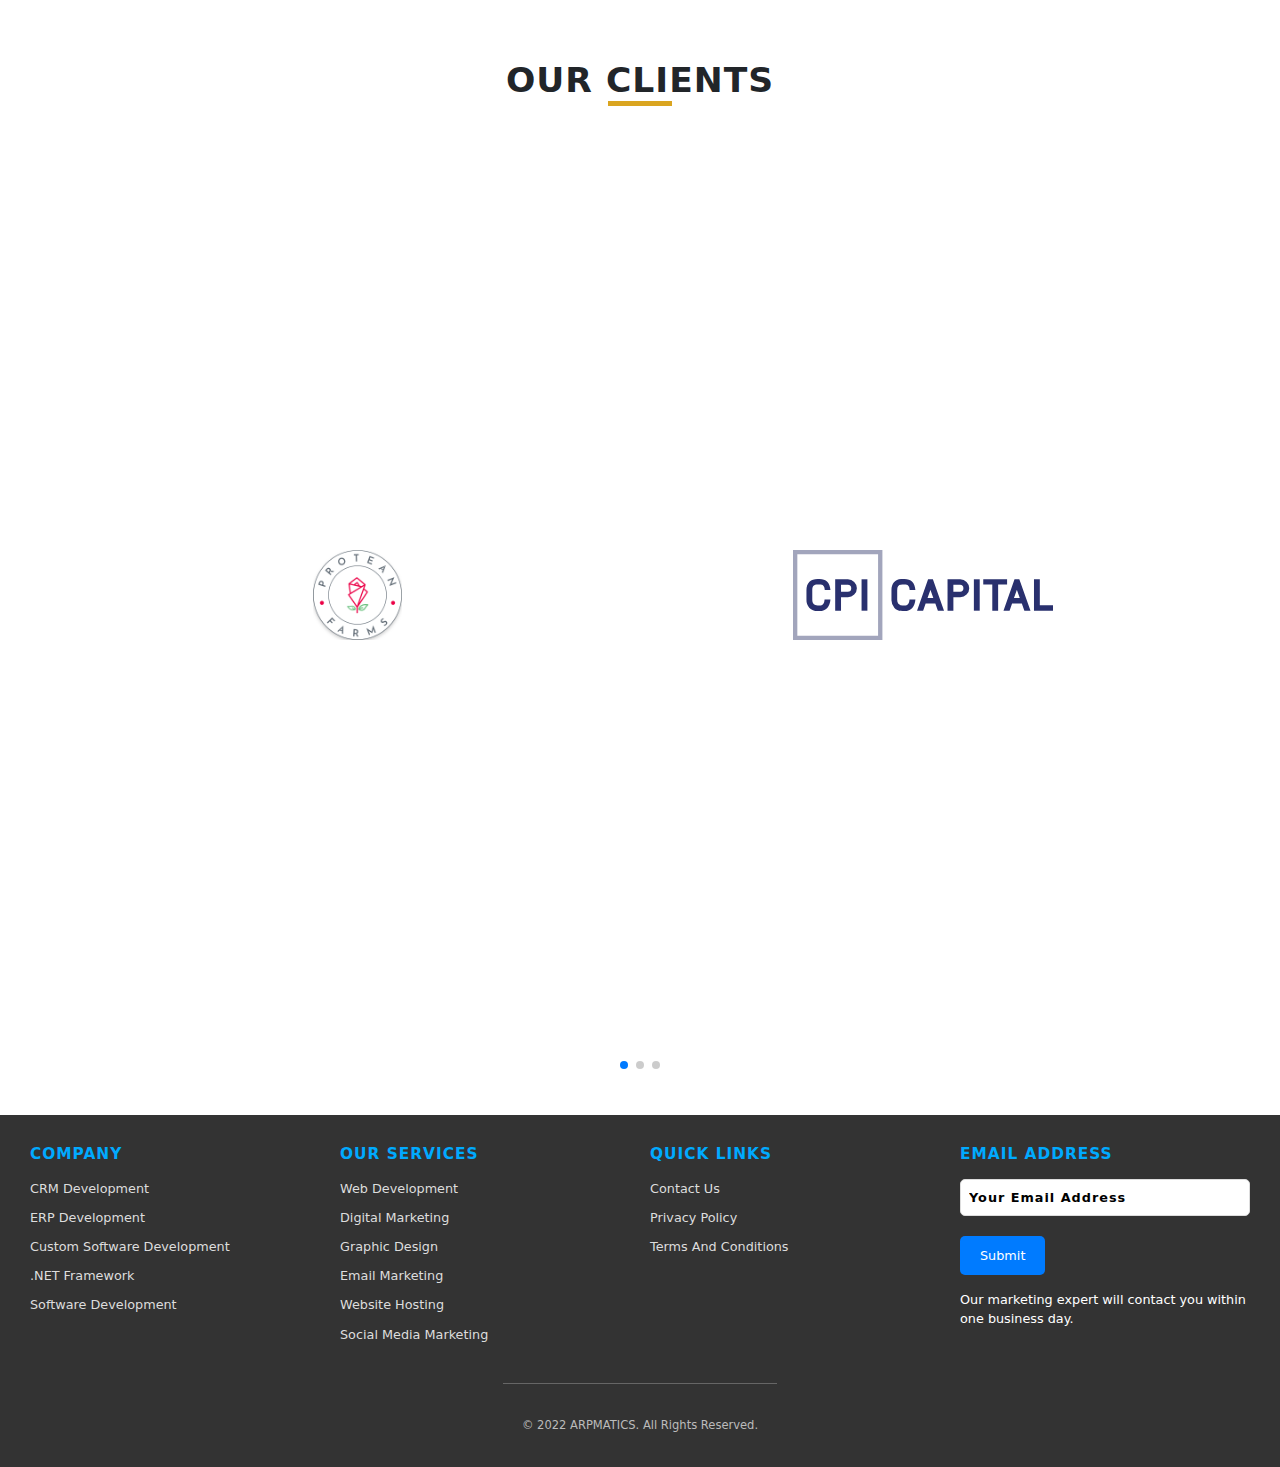
==== commit ffd42070: "updated mobile view" ====
--- a/main.html
+++ b/main.html
@@ -6,6 +6,10 @@
     <title>ARPMATICS</title>
     <link rel="shortcut icon" href="favicon.png" type="image/x-icon" />
     <link rel="stylesheet" href="npm/swiper%408/swiper-bundle.min.css" />
+    <link
+  href="https://cdn.jsdelivr.net/npm/bootstrap@5.3.0-alpha1/dist/css/bootstrap.min.css"
+  rel="stylesheet"
+/>
     <link href="https://cdn.jsdelivr.net/npm/bootstrap@5.3.2/dist/css/bootstrap.min.css" rel="stylesheet">
 <script src="https://cdn.jsdelivr.net/npm/bootstrap@5.3.2/dist/js/bootstrap.bundle.min.js"></script>
 <link href="style.css" rel="stylesheet" type="text/css" />
@@ -135,119 +139,119 @@
             <div class="collapse navbar-collapse" id="navbarSupportedContent">
                 <ul class="navbar-nav mx-auto mb-2 mb-lg-0">
                     <li class="nav-item">
-                        <a class="nav-link active" aria-current="page" href="index.html">Home</a>
+                        <a class="nav-link active" aria-current="page" href="#">Home</a>
                     </li>
 
                     <li class="right-menu">
-                        <a class="dd-button nav-link" href="web-development.html" type="button">web development</a>
+                        <a class="dd-button nav-link" href="#" type="button">web development</a>
                         <div class="dd-menu">
                             <ul>
                                 <li>
-                                    <a class="dd-item" href="website-design.html">Website Design</a>
-                                </li>
-                                <li>
-                                    <a class="dd-item" href="wordpress-website.html">Wordpress Websites</a>
-                                </li>
-                                <li>
-                                    <a class="dd-item" href="e-commerce-website.html">E-Commerce Websites</a>
-                                </li>
-                                <li>
-                                    <a class="dd-item" href="cms-website.html">Custom CMS Website</a>
-                                </li>
-                                <li>
-                                    <a class="dd-item" href="html-website.html">HTML Websites</a>
-                                </li>
-                                <li>
-                                    <a class="dd-item" href="shopify-website.html">Shopify Websites</a>
-                                </li>
-                                <li>
-                                    <a class="dd-item" href="mobile-development.html">Mobile App Development</a>
-                                </li>
-                                <li>
-                                    <a class="dd-item" href="web-app.html">Website App Development
+                                    <a class="dd-item" href="#">Website Design</a>
+                                </li>
+                                <li>
+                                    <a class="dd-item" href="#">Wordpress Websites</a>
+                                </li>
+                                <li>
+                                    <a class="dd-item" href="#">E-Commerce Websites</a>
+                                </li>
+                                <li>
+                                    <a class="dd-item" href="#">Custom CMS Website</a>
+                                </li>
+                                <li>
+                                    <a class="dd-item" href="#">HTML Websites</a>
+                                </li>
+                                <li>
+                                    <a class="dd-item" href="#">Shopify Websites</a>
+                                </li>
+                                <li>
+                                    <a class="dd-item" href="#">Mobile App Development</a>
+                                </li>
+                                <li>
+                                    <a class="dd-item" href="#">Website App Development
                                     </a>
                                 </li>
                                 <li>
                                     <a class="dd-item" href="#">Custom App Development</a>
                                 </li>
                                 <li>
-                                    <a class="dd-item" href="email-hosting.html">Email Hosting</a>
-                                </li>
-                                <li>
-                                    <a class="dd-item" href="website-hosting.html">Website Hosting</a>
+                                    <a class="dd-item" href="#">Email Hosting</a>
+                                </li>
+                                <li>
+                                    <a class="dd-item" href="#">Website Hosting</a>
                                 </li>
                             </ul>
                         </div>
                     </li>
 
                     <li class="right-menu">
-                        <a class="dd-button nav-link" href="digital-marketing.html" type="button">
+                        <a class="dd-button nav-link" href="#" type="button">
                             Digital Marketing
                         </a>
                         <div class="dd-menu">
                             <ul>
                                 <li>
-                                    <a class="dd-item" href="seo.html">Search Engine Optimization</a>
-                                </li>
-                                <li>
-                                    <a class="dd-item" href="social-media-optimization.html">Social Media
+                                    <a class="dd-item" href="#">Search Engine Optimization</a>
+                                </li>
+                                <li>
+                                    <a class="dd-item" href="#">Social Media
                                         Optimization</a>
                                 </li>
                                 <li>
-                                    <a class="dd-item" href="search-engine-marketing.html">Search Engine Marketing</a>
-                                </li>
-                                <li>
-                                    <a class="dd-item" href="blogs-content-writing.html">Blogs/Content Writing</a>
-                                </li>
-                                <li>
-                                    <a class="dd-item" href="social-media-marketing.html">Social Media Marketing</a>
-                                </li>
-                                <li>
-                                    <a class="dd-item" href="inbound-marketing.html">Inbound Marketing</a>
-                                </li>
-                                <li>
-                                    <a class="dd-item" href="sms-marketing.html">SMS Marketing</a>
-                                </li>
-                                <li>
-                                    <a class="dd-item" href="outbound-marketing.html">Outbound Marketing</a>
-                                </li>
-                                <li>
-                                    <a class="dd-item" href="email-marketing.html">Email Marketing</a>
-                                </li>
-                                <li>
-                                    <a class="dd-item" href="demand-generation.html">Demand Generation</a>
+                                    <a class="dd-item" href="#">Search Engine Marketing</a>
+                                </li>
+                                <li>
+                                    <a class="dd-item" href="#">Blogs/Content Writing</a>
+                                </li>
+                                <li>
+                                    <a class="dd-item" href="#">Social Media Marketing</a>
+                                </li>
+                                <li>
+                                    <a class="dd-item" href="#">Inbound Marketing</a>
+                                </li>
+                                <li>
+                                    <a class="dd-item" href="#">SMS Marketing</a>
+                                </li>
+                                <li>
+                                    <a class="dd-item" href="#">Outbound Marketing</a>
+                                </li>
+                                <li>
+                                    <a class="dd-item" href="#">Email Marketing</a>
+                                </li>
+                                <li>
+                                    <a class="dd-item" href="#">Demand Generation</a>
                                 </li>
                             </ul>
                         </div>
                     </li>
 
                     <li class="right-menu">
-                        <a class="dd-button nav-link" href="graphic-design.html" type="button">
+                        <a class="dd-button nav-link" href="#" type="button">
                             Graphic Design
                         </a>
                         <div class="dd-menu">
                             <ul>
                                 <li>
-                                    <a class="dd-item" href="logo-design.html">Logo Design</a>
-                                </li>
-                                <li>
-                                    <a class="dd-item" href="boucher-design.html">Boucher Design</a>
-                                </li>
-                                <li>
-                                    <a class="dd-item" href="leaf-let-flyer-design.html">Leaf/Let/Flyer Design</a>
-                                </li>
-                                <li>
-                                    <a class="dd-item" href="banner-design.html">Banner Design</a>
-                                </li>
-                                <li>
-                                    <a class="dd-item" href="business-card-design.html">Business Card Design</a>
+                                    <a class="dd-item" href="#">Logo Design</a>
+                                </li>
+                                <li>
+                                    <a class="dd-item" href="#">Boucher Design</a>
+                                </li>
+                                <li>
+                                    <a class="dd-item" href="#">Leaf/Let/Flyer Design</a>
+                                </li>
+                                <li>
+                                    <a class="dd-item" href="#">Banner Design</a>
+                                </li>
+                                <li>
+                                    <a class="dd-item" href="#">Business Card Design</a>
                                 </li>
                             </ul>
                         </div>
                     </li>
 
                     <li class="nav-item">
-                        <a class="nav-link" aria-current="page" href="virtual-tour.html">Virtual Tour</a>
+                        <a class="nav-link" aria-current="page" href="#">Virtual Tour</a>
                     </li>
 
                     <div class="right-menu">
@@ -257,28 +261,28 @@
                         <div class="dd-menu">
                             <ul>
                                 <li>
-                                    <a class="dd-item" href="data-intelligence.html">Data Intelligence</a>
-                                </li>
-                                <li>
-                                    <a class="dd-item" href="data-profiling.html">Data Profiling</a>
-                                </li>
-                                <li>
-                                    <a class="dd-item" href="market-research.html">Market Research</a>
-                                </li>
-                                <li>
-                                    <a class="dd-item" href="lead-generation.html">Lead Generation</a>
+                                    <a class="dd-item" href="#">Data Intelligence</a>
+                                </li>
+                                <li>
+                                    <a class="dd-item" href="#">Data Profiling</a>
+                                </li>
+                                <li>
+                                    <a class="dd-item" href="#">Market Research</a>
+                                </li>
+                                <li>
+                                    <a class="dd-item" href="#">Lead Generation</a>
                                 </li>
                             </ul>
                         </div>
                     </div>
 
                     <li class="nav-item">
-                        <a class="nav-link" aria-current="page" href="industries-we-served.html">industries we
+                        <a class="nav-link" aria-current="page" href="#">industries we
                             served</a>
                     </li>
 
                     <li class="nav-item">
-                        <a class="nav-link" aria-current="page" href="contact.html">Contact Us</a>
+                        <a class="nav-link" aria-current="page" href="#">Contact Us</a>
                     </li>
                 </ul>
             </div>
@@ -407,7 +411,7 @@
             <div class="col-6 col-md-4 col-lg-3 mx-auto">
                 <div class="d-flex flex-column justify-content-evenly align-items-center service-card">
                     <div class="icon shadow">
-                        <img src="images/" alt="Graphic Design" class="service-logo">
+                        <img src="images/Graphic Design.png" alt="Graphic Design" class="service-logo">
                     </div>
                     <div class="text text-center"><span>Graphic Design</span></div>
                 </div>
@@ -477,7 +481,7 @@
             <div class="col-6 col-md-4 col-lg-3 mx-auto">
                 <div class="d-flex flex-column justify-content-evenly align-items-center service-card">
                     <div class="icon shadow">
-                        <img src="images" alt="Lead Generation" class="service-logo">
+                        <img src="images/Lead Generation.png" alt="Lead Generation" class="service-logo">
                     </div>
                     <div class="text text-center"><span>Lead Generation</span></div>
                 </div>
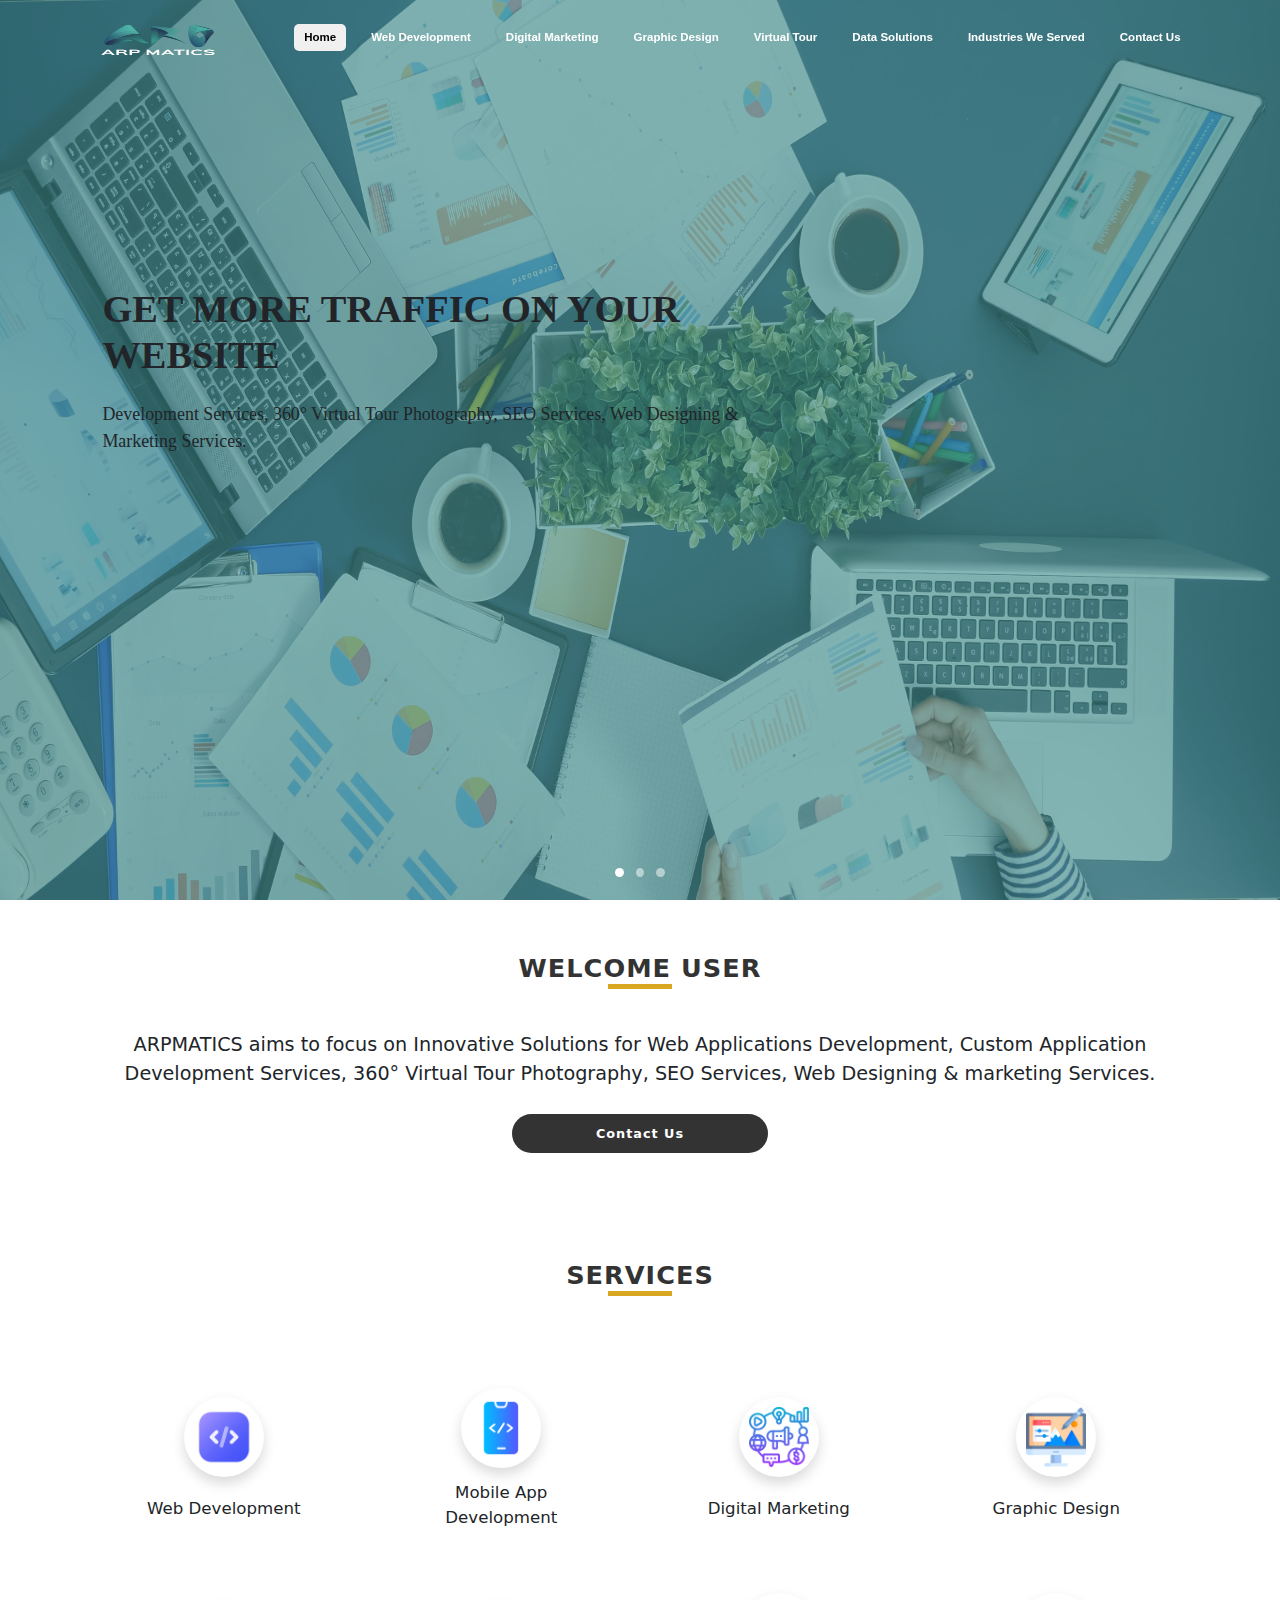
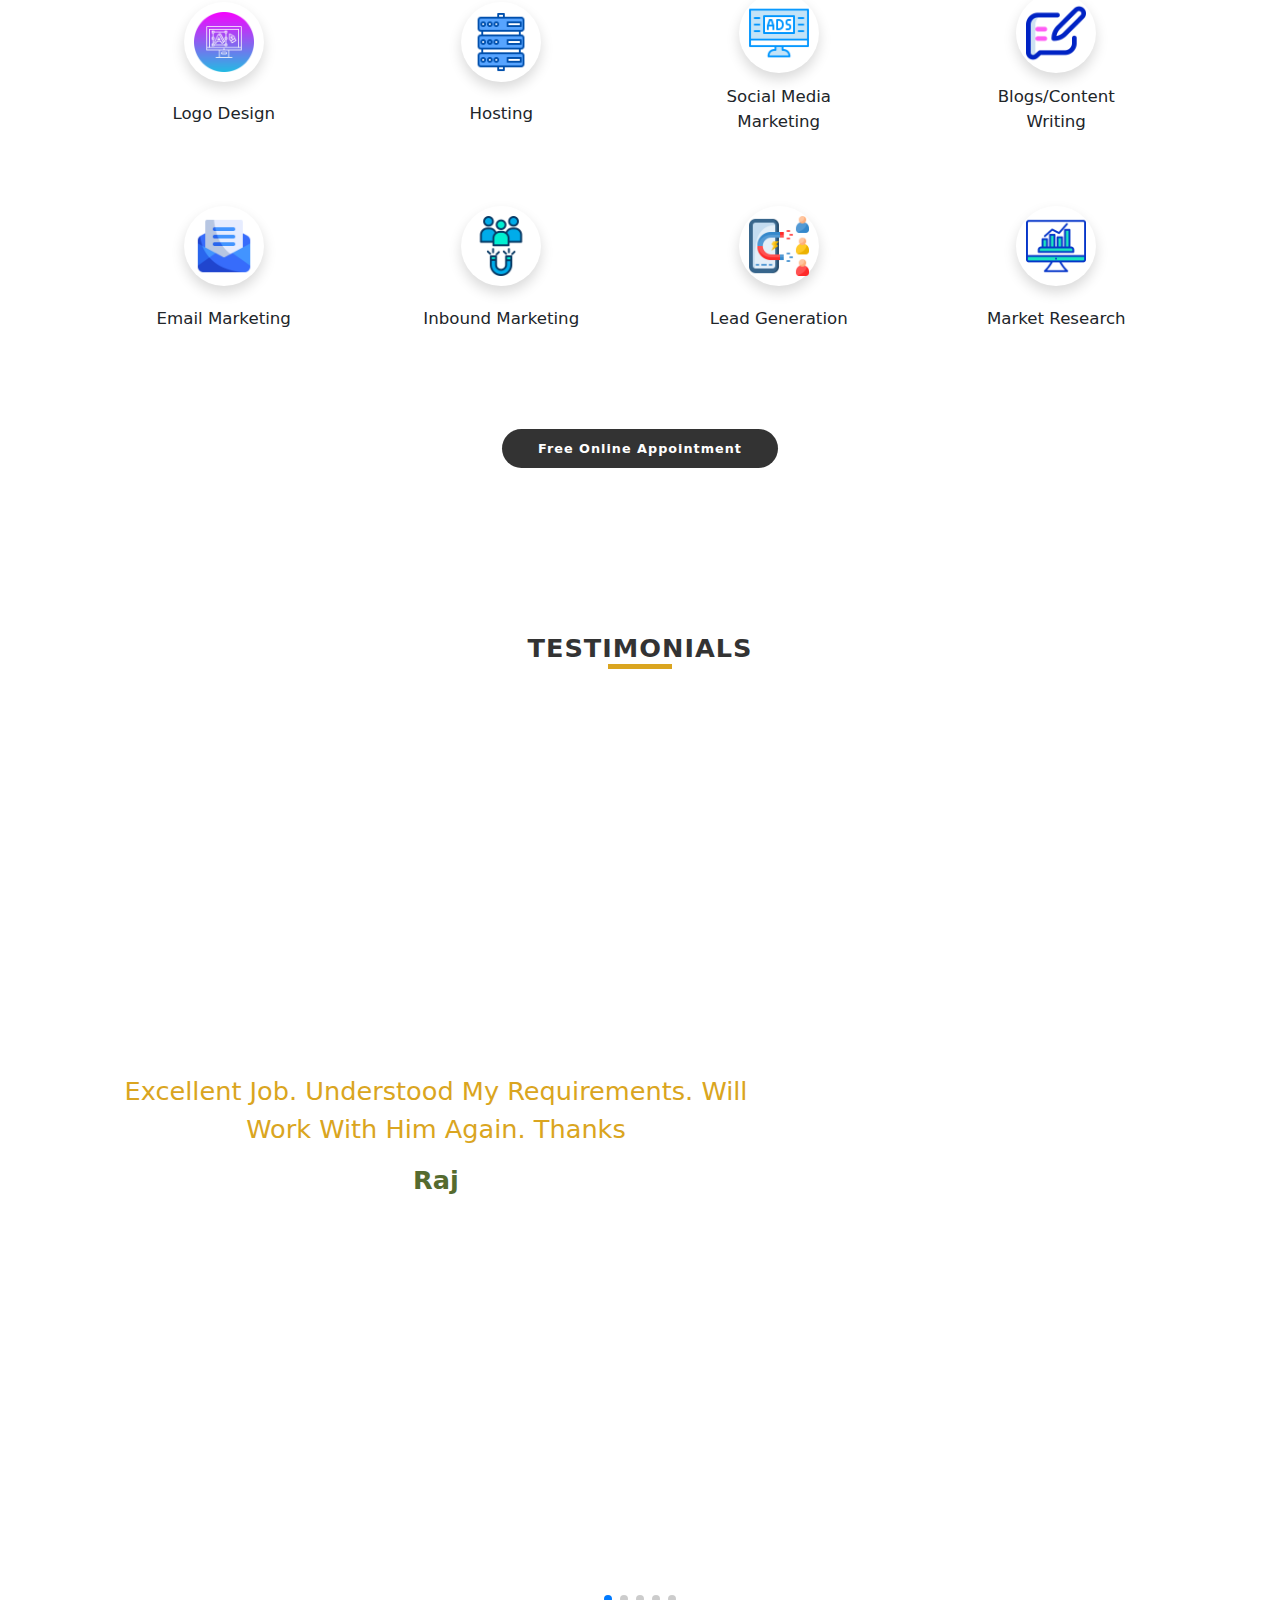
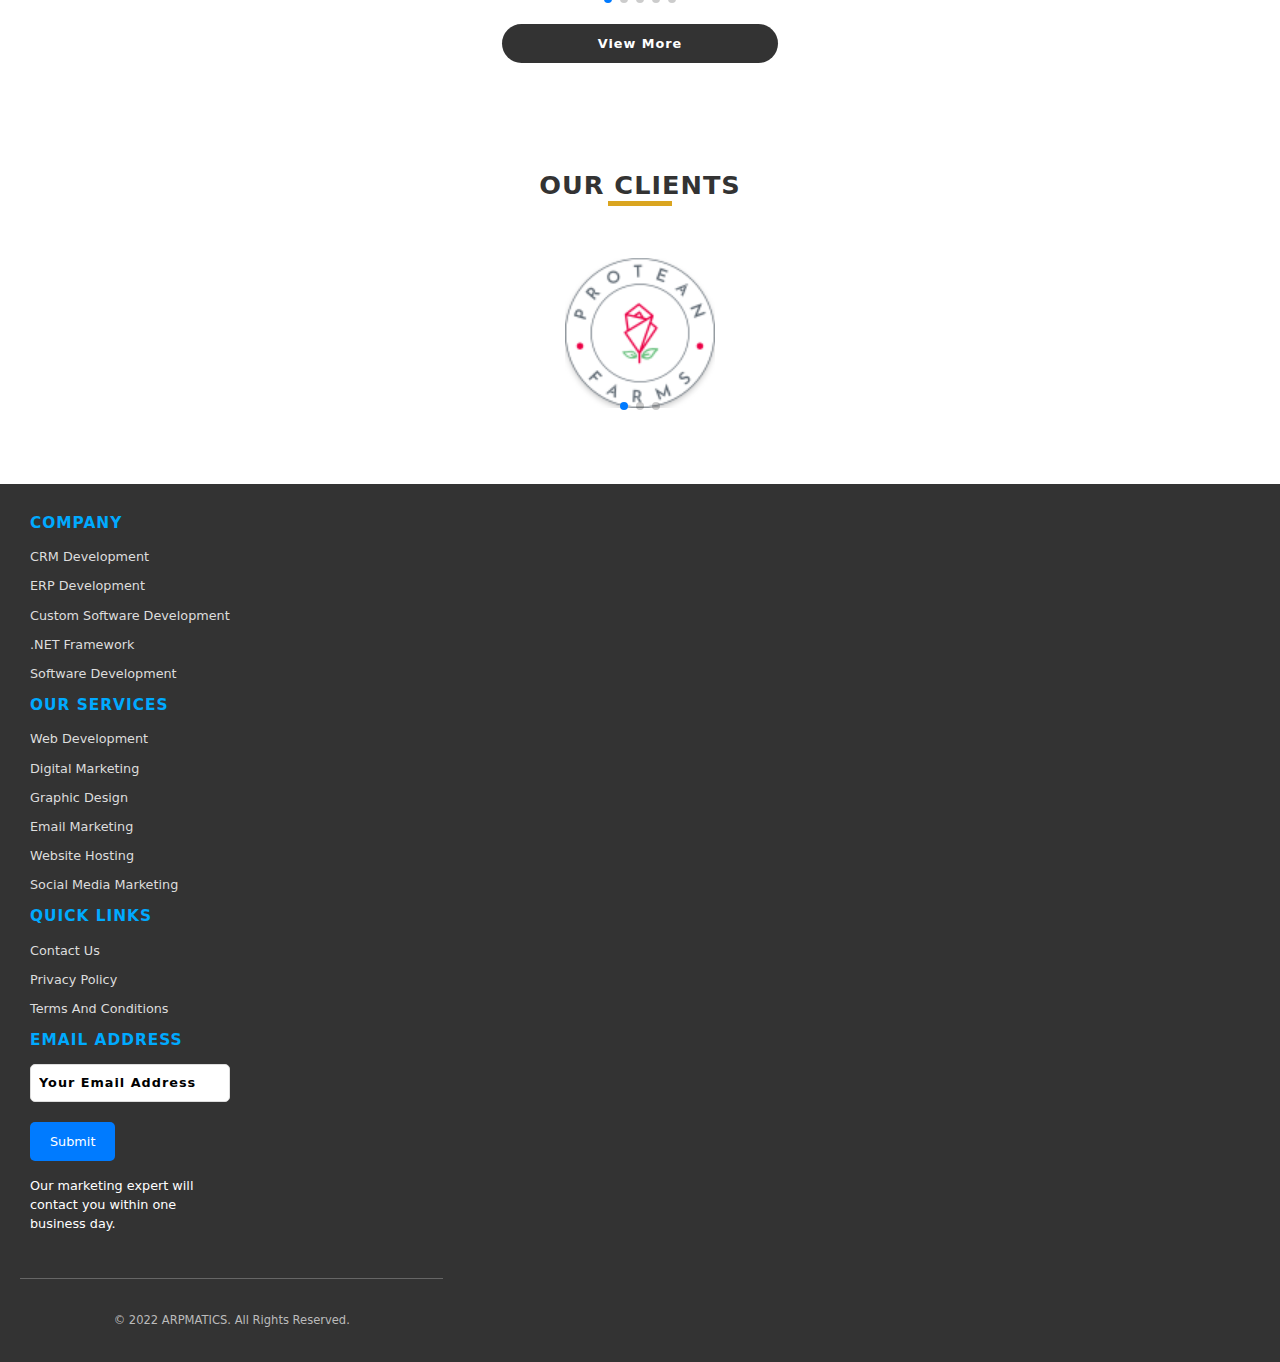
==== commit 3c819106: "added" ====
--- a/main.html
+++ b/main.html
@@ -512,6 +512,7 @@
     <!-- testimonial section star -->
     <!-- Swiper -->
     <div class="container mx-auto">
+        <div class="testimonial-sections"></div>
         <h1 class="main-heading">testimonials</h1>
         <div
             class="swiper mySwiper mt-5 mb-3 mx-auto swiper-initialized swiper-horizontal swiper-pointer-events swiper-backface-hidden">
@@ -632,6 +633,17 @@
             });
         </script>
         
+        <script>
+            document.addEventListener("scroll", function () {
+                const navbar = document.querySelector(".navbar");
+                if (window.scrollY > 50) { // Adjust scroll threshold as needed
+                    navbar.classList.add("scrolled");
+                } else {
+                    navbar.classList.remove("scrolled");
+                }
+            });
+        </script>
+        
     </div>
     
     <!-- testimonial section end -->
@@ -640,6 +652,7 @@
     <!-- Swiper -->
     <div class="container mx-auto my-5">
         <h1 class="main-heading">our clients</h1>
+        <div class="partners-section">
         <div
             class="swiper clientSwiper my-5 mb-3 mx-auto swiper-initialized swiper-horizontal swiper-pointer-events swiper-backface-hidden">
             <div class="swiper-wrapper" id="swiper-wrapper-4dc385b82edbb7ad" aria-live="off" style="
@@ -682,11 +695,13 @@
             <span class="swiper-notification" aria-live="assertive" aria-atomic="true"></span>
         </div>
     </div>
+    </div>
     <!-- our partner section end -->
 
     <!-- footer code start -->
     <!-- footer section start -->
     <div class="footer">
+        <div  class="footers-section">
         <div class="col-6 col-md-3 mx-auto footer-box">
             <ul>
                 <li><h5>Company</h5></li>
@@ -749,6 +764,7 @@
             <p class="text-center copy-right">© 2022 ARPMATICS. All Rights Reserved.</p>
         </div>
     </div>
+    </div>
     
     <!-- footer section end -->
     <script src="https://embed.tawk.to/_s/v4/app/67354992019/js/twk-main.js" charset="UTF-8" crossorigin="*"></script>
--- a/style.css
+++ b/style.css
@@ -112,6 +112,18 @@
     .collapse.show {
         display: block !important;
     }
+}
+
+
+/* Default navbar background (transparent) */
+.navbar {
+    background-color: transparent !important;
+    transition: background-color 0.3s ease !important;
+}
+
+/* Scrolled navbar background */
+.navbar.scrolled {
+    background-color: #000 !important; /* Black background */
 }
 
 /* Footer Container */
@@ -248,3 +260,185 @@
     object-fit: contain !important; /* Ensures the logo fits without distortion */
 }
 
+/* Media query for mobile view */
+@media (max-width: 991px) {
+    /* Adjust navbar styling for mobile */
+    .navbar {
+        padding: 10px !important;
+    }
+
+    /* Stack navbar links vertically */
+    .navbar-nav {
+        flex-direction: column !important;
+        gap: 0 !important;
+    }
+
+    /* Hide dropdown menus by default */
+    .dd-menu {
+        display: none !important;
+    }
+
+    /* Show dropdown menus on click */
+    .right-menu.active .dd-menu {
+        display: block !important;
+        position: relative !important;
+    }
+
+    /* Toggler button styling */
+    .navbar-toggler {
+        display: block !important;
+        background-color: #fff !important; /* White toggle icon background */
+        border: none !important;
+        color: #000 !important; /* Black toggler lines */
+    }
+
+    .navbar-toggler-icon {
+        background-image: none !important; /* Hide default icon */
+        display: flex !important;
+        flex-direction: column !important;
+        justify-content: space-around !important;
+        width: 24px !important;
+        height: 24px !important;
+    }
+
+    .navbar-toggler-icon::before,
+    .navbar-toggler-icon::after {
+        content: '' !important;
+        display: block !important;
+        height: 2px !important;
+        width: 100% !important;
+        background-color: #000 !important; /* Black lines */
+    }
+
+    /* Expanded menu styles */
+    .collapse.show {
+        display: flex !important;
+        flex-direction: column !important;
+        align-items: center !important;
+        background-color: #000 !important; /* Black background */
+        position: absolute !important;
+        top: 60px !important;
+        width: 100% !important;
+        left: 0 !important;
+        z-index: 999 !important;
+    }
+
+    /* Adjust links inside expanded menu */
+    .navbar-nav .nav-link {
+        padding: 10px 15px !important;
+        color: #fff !important; /* White text */
+        width: 100% !important;
+        text-align: center !important;
+    }
+
+    .navbar-nav .nav-link:hover {
+        background-color: #444 !important; /* Darker background on hover */
+    }
+}
+
+
+/* General container styling */
+.container {
+    padding: 15px !important;
+    width: 100% !important;
+    box-sizing: border-box !important;
+}
+
+/* Swiper container adjustments */
+.swiper {
+    width: 100% !important;
+}
+
+.swiper-wrapper {
+    display: flex !important;
+}
+
+.swiper-slide {
+    width: 100% !important; /* Automatically adjust width for smaller screens */
+    text-align: center !important; /* Center align text for smaller screens */
+    padding: 10px !important; /* Minimal padding */
+}
+
+/* Testimonial content */
+
+
+/* Mobile-specific styles */
+@media (min-width: 768px) {
+    .swiper-slide {
+        padding: 2px !important; /* Less padding for mobile */
+    }
+
+    .review {
+        font-size: 2rem !important; /* Reduce font size for smaller screens */
+    }
+
+    .review-name {
+        font-size: 2rem !important; /* Reduce name size for smaller screens */
+    }
+}
+
+
+
+/* Reduce gap below the main heading */
+.main-heading {
+    font-size: 2rem !important; /* Adjust as needed */
+    text-align: center !important;
+    margin-bottom: 10px !important; /* Decrease bottom margin */
+    color: #333 !important; /* Neutral text color */
+}
+
+/* Adjust swiper margin */
+.swiper {
+    margin-top: 0 !important; /* Remove extra top margin */
+}
+
+
+/* Remove gap between h1 and client images */
+.partners-section h1 {
+    margin-bottom: 10px !important; /* Decrease the gap between h1 and images */
+}
+
+/* Styling for the partners-section */
+.partners-section {
+    display: flex !important;
+    justify-content: center !important; /* Center the content */
+    align-items: center !important;
+    flex-wrap: wrap !important;
+}
+
+/* Modify the size of images inside the swiper-slide */
+.ourclient img {
+    width: 150px !important; /* Adjust image width */
+    height: auto !important; /* Maintain aspect ratio */
+    object-fit: contain !important; /* Ensure images don't stretch or distort */
+    margin: 0 auto !important; /* Center images inside their container */
+}
+
+/* Optional: Add some padding to the swiper slides if needed */
+.swiper-slide {
+    padding: 10px !important;
+}
+
+/* Remove gap between testimonial section elements */
+.testimonial-sections h1 {
+    margin-bottom: 10px !important; /* Reduces the gap between the h1 and the next section */
+}
+
+.testimonial-sections .review-box {
+    margin-bottom: 10px !important; /* Reduces the gap between the reviews */
+}
+
+.testimonial-sections .main-button {
+    margin-top: 10px !important; /* Reduces the gap above the "view more" button */
+    margin-bottom: 10px !important; /* Reduces the gap below the button */
+}
+
+/* Optional: Reduce the margin for the entire testimonial section */
+.testimonial-sections {
+    margin-bottom: 20px !important; /* Adjust as needed to reduce space at the bottom */
+}
+
+
+
+
+
